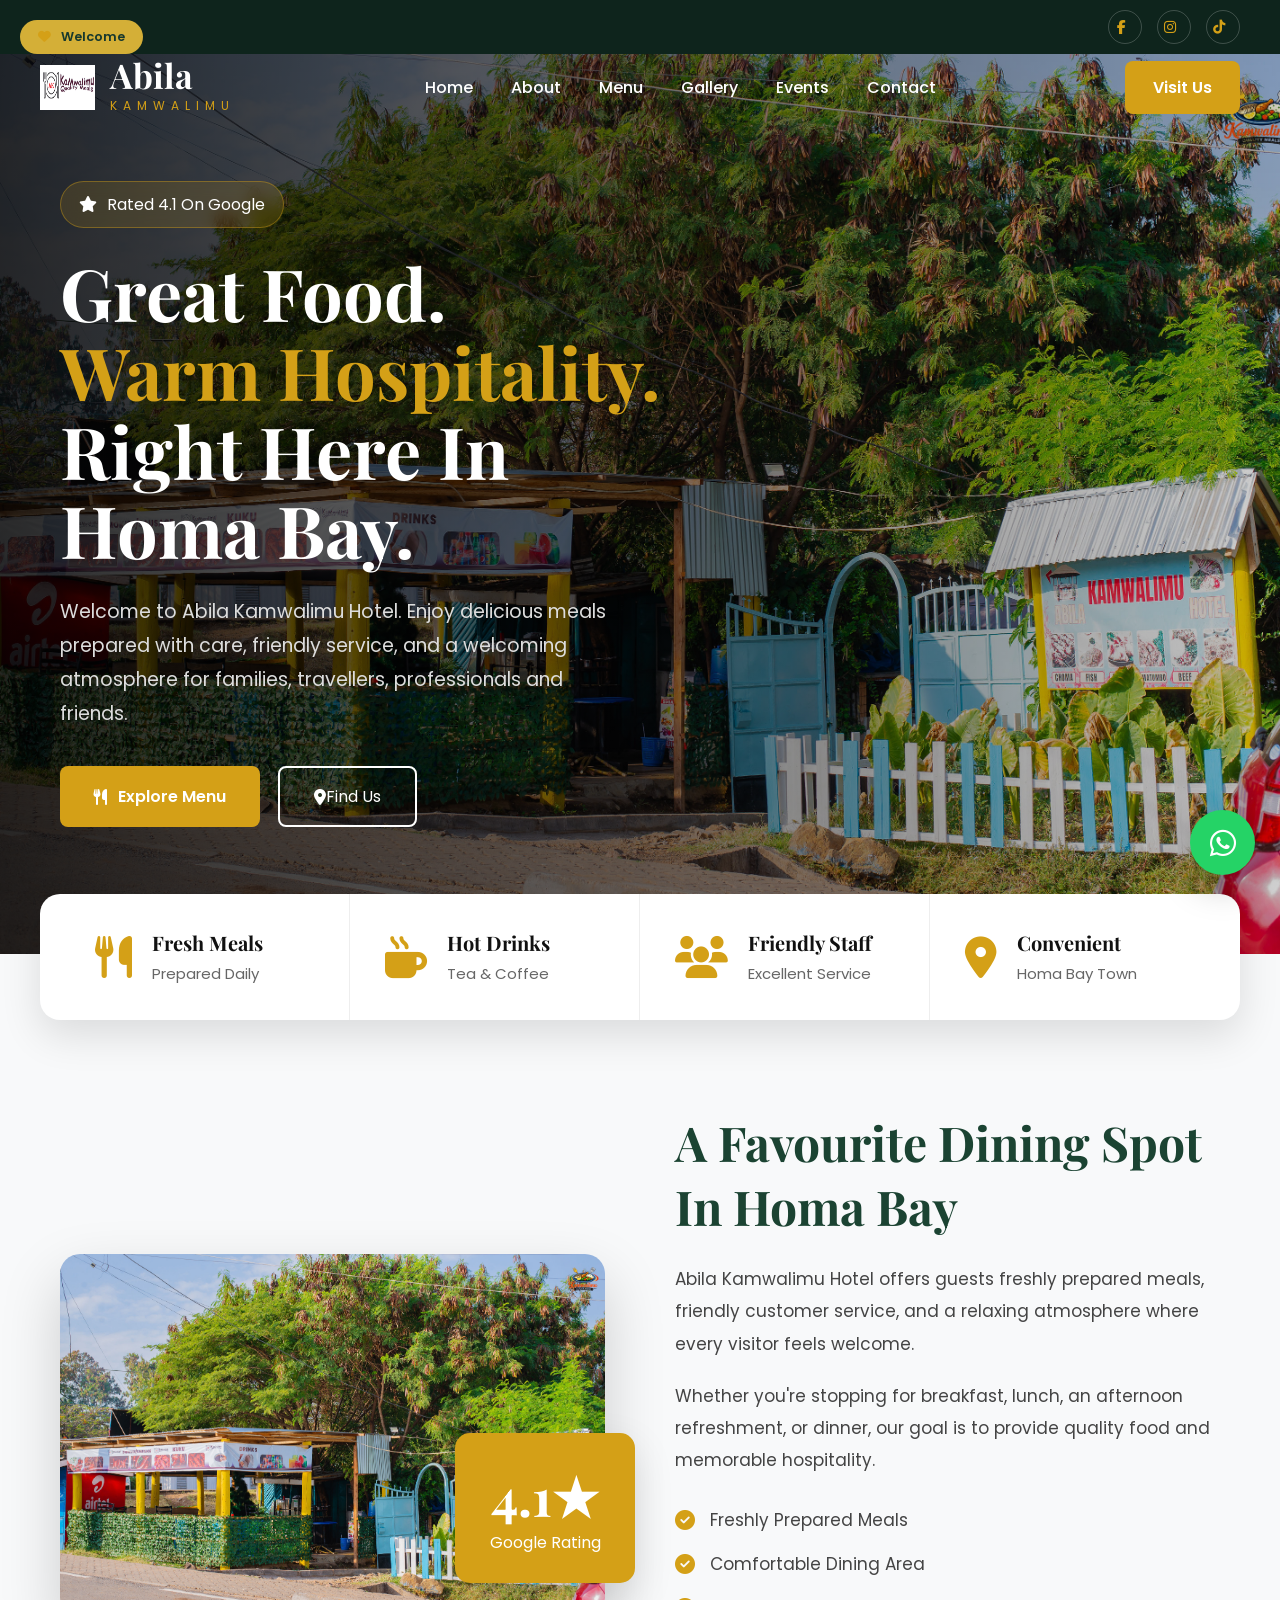
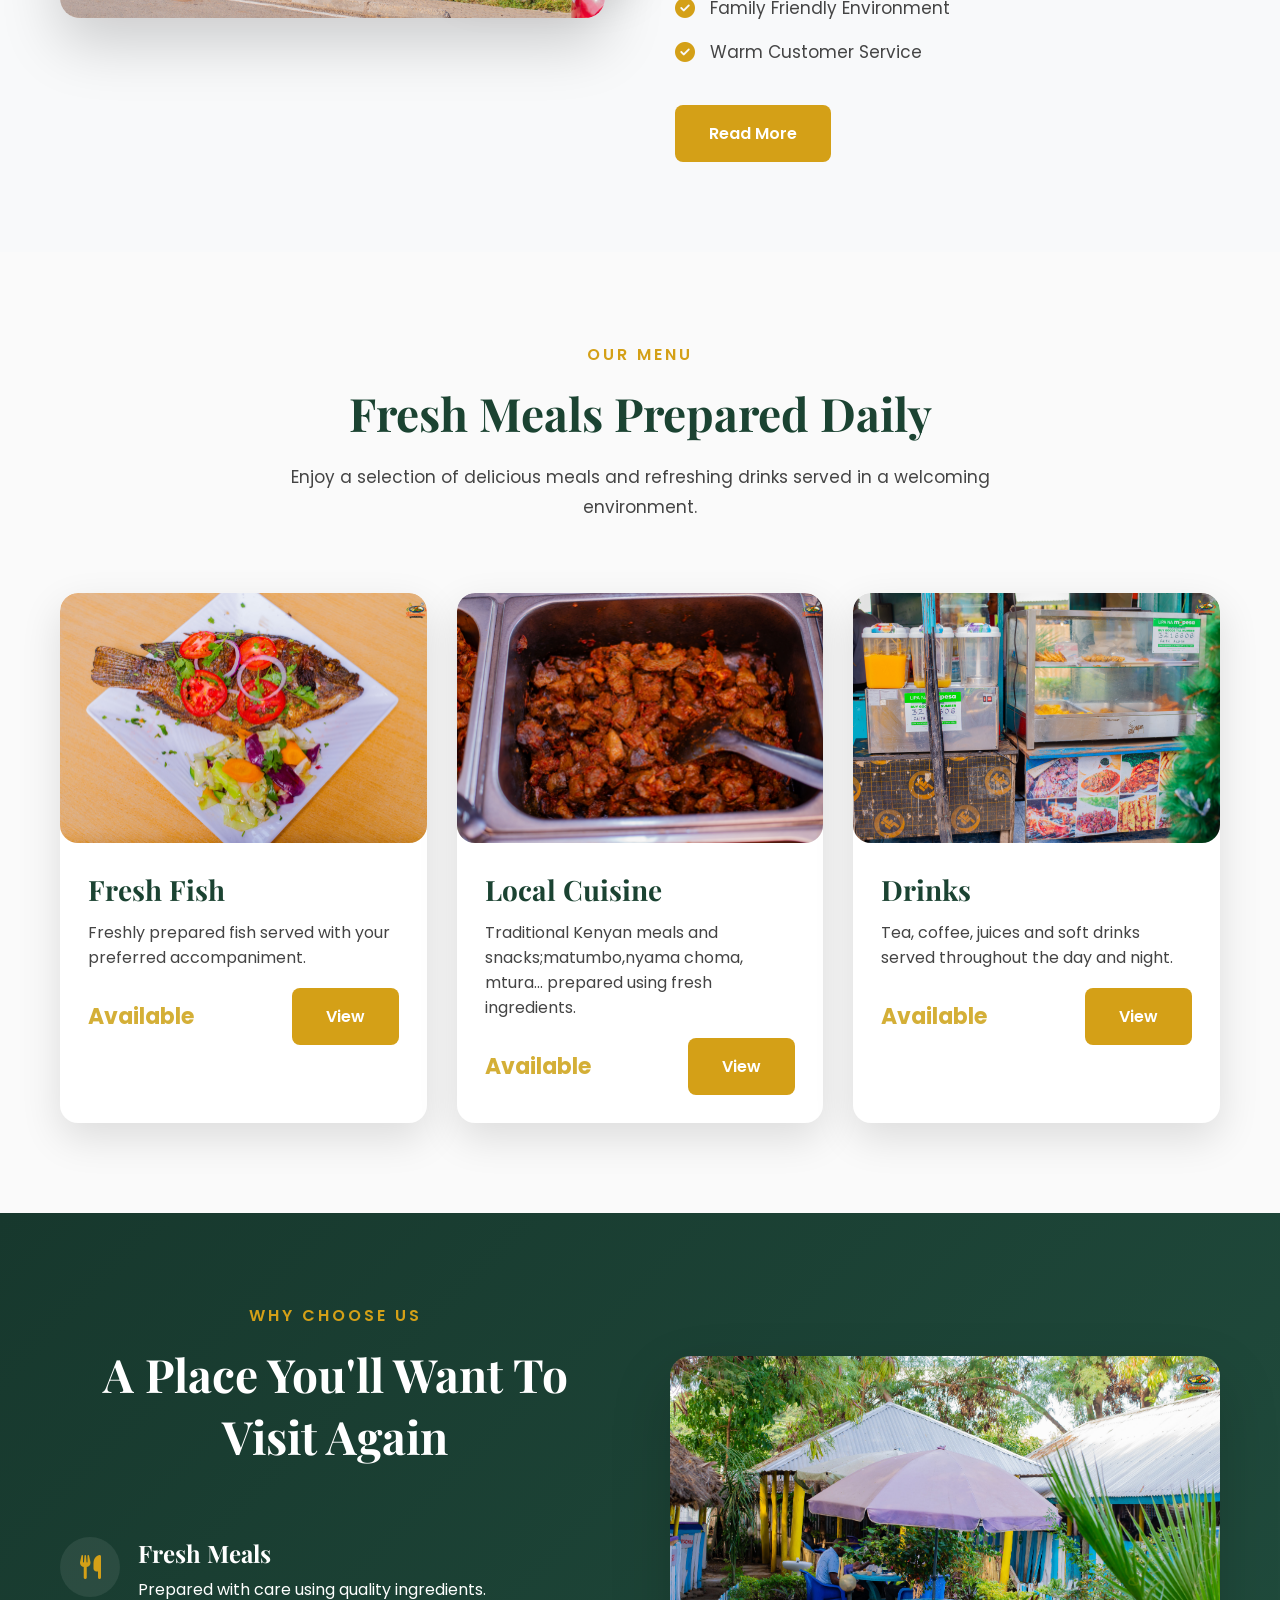
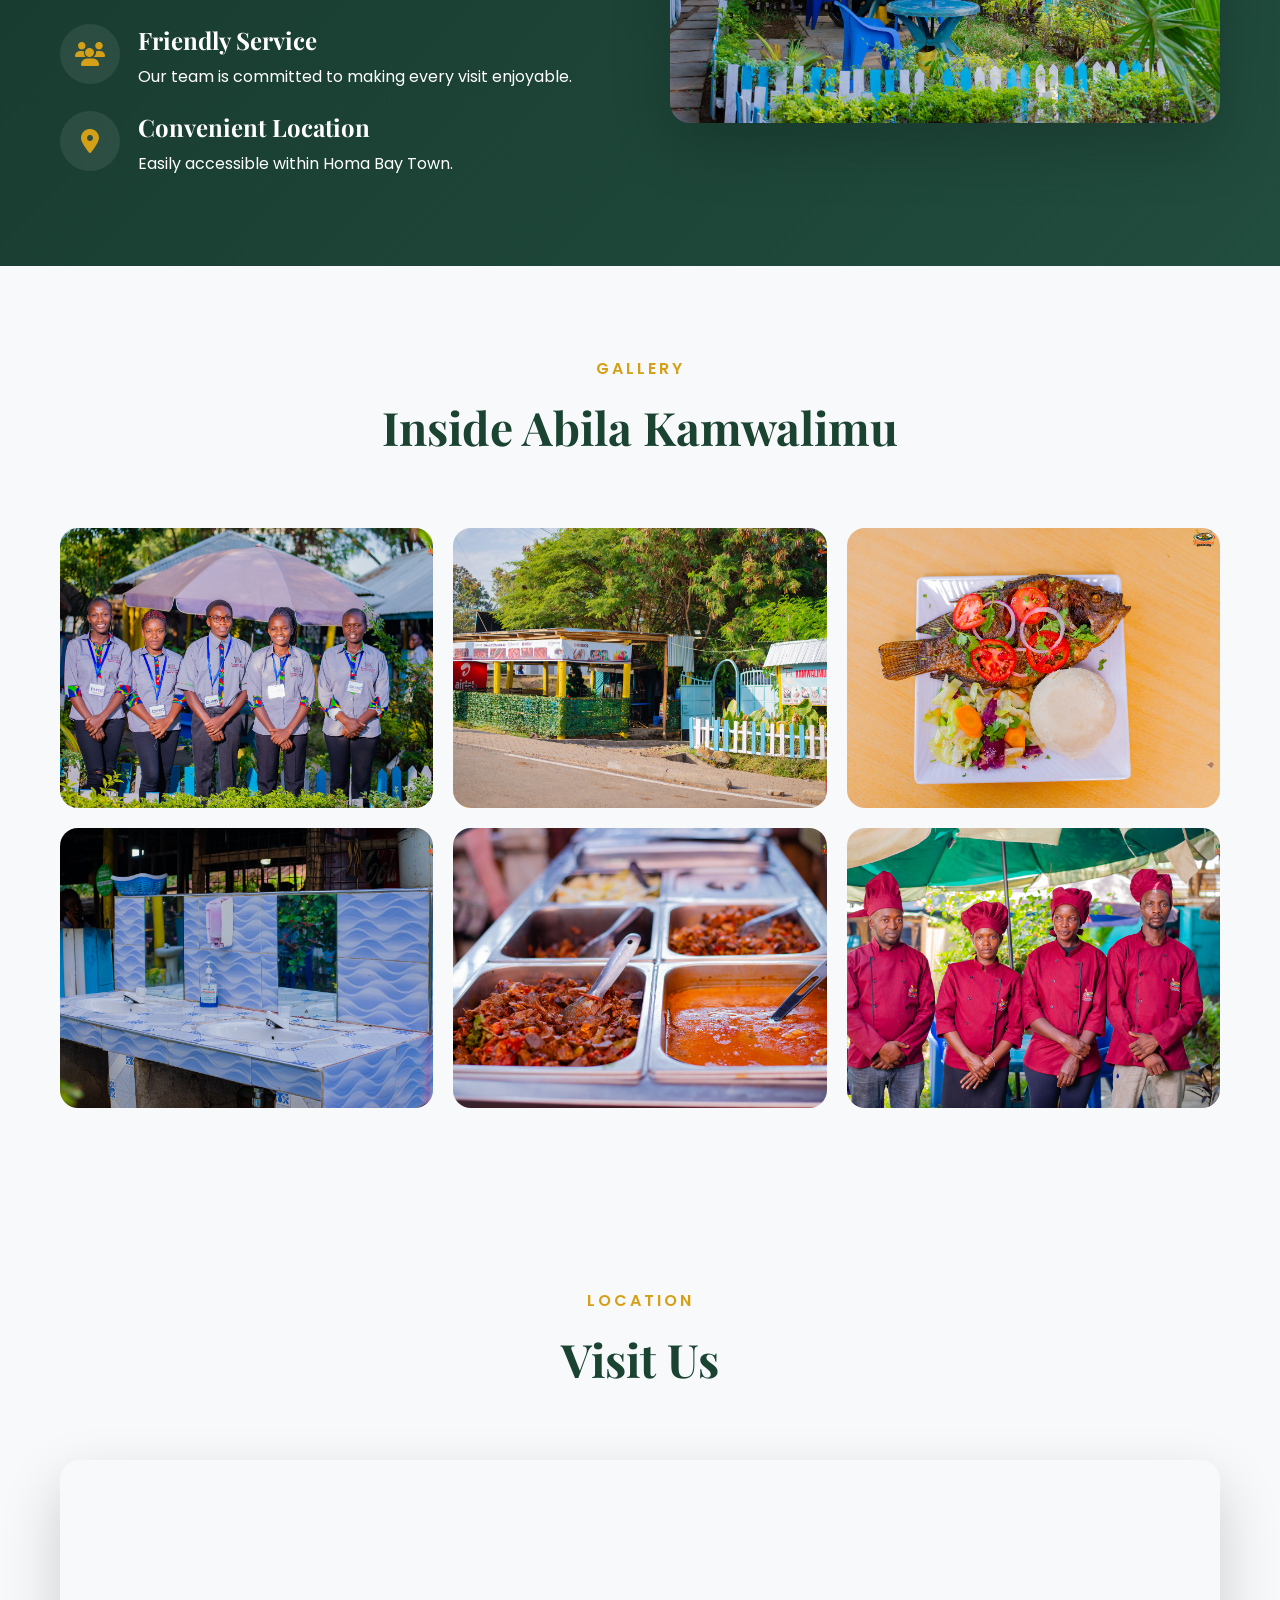
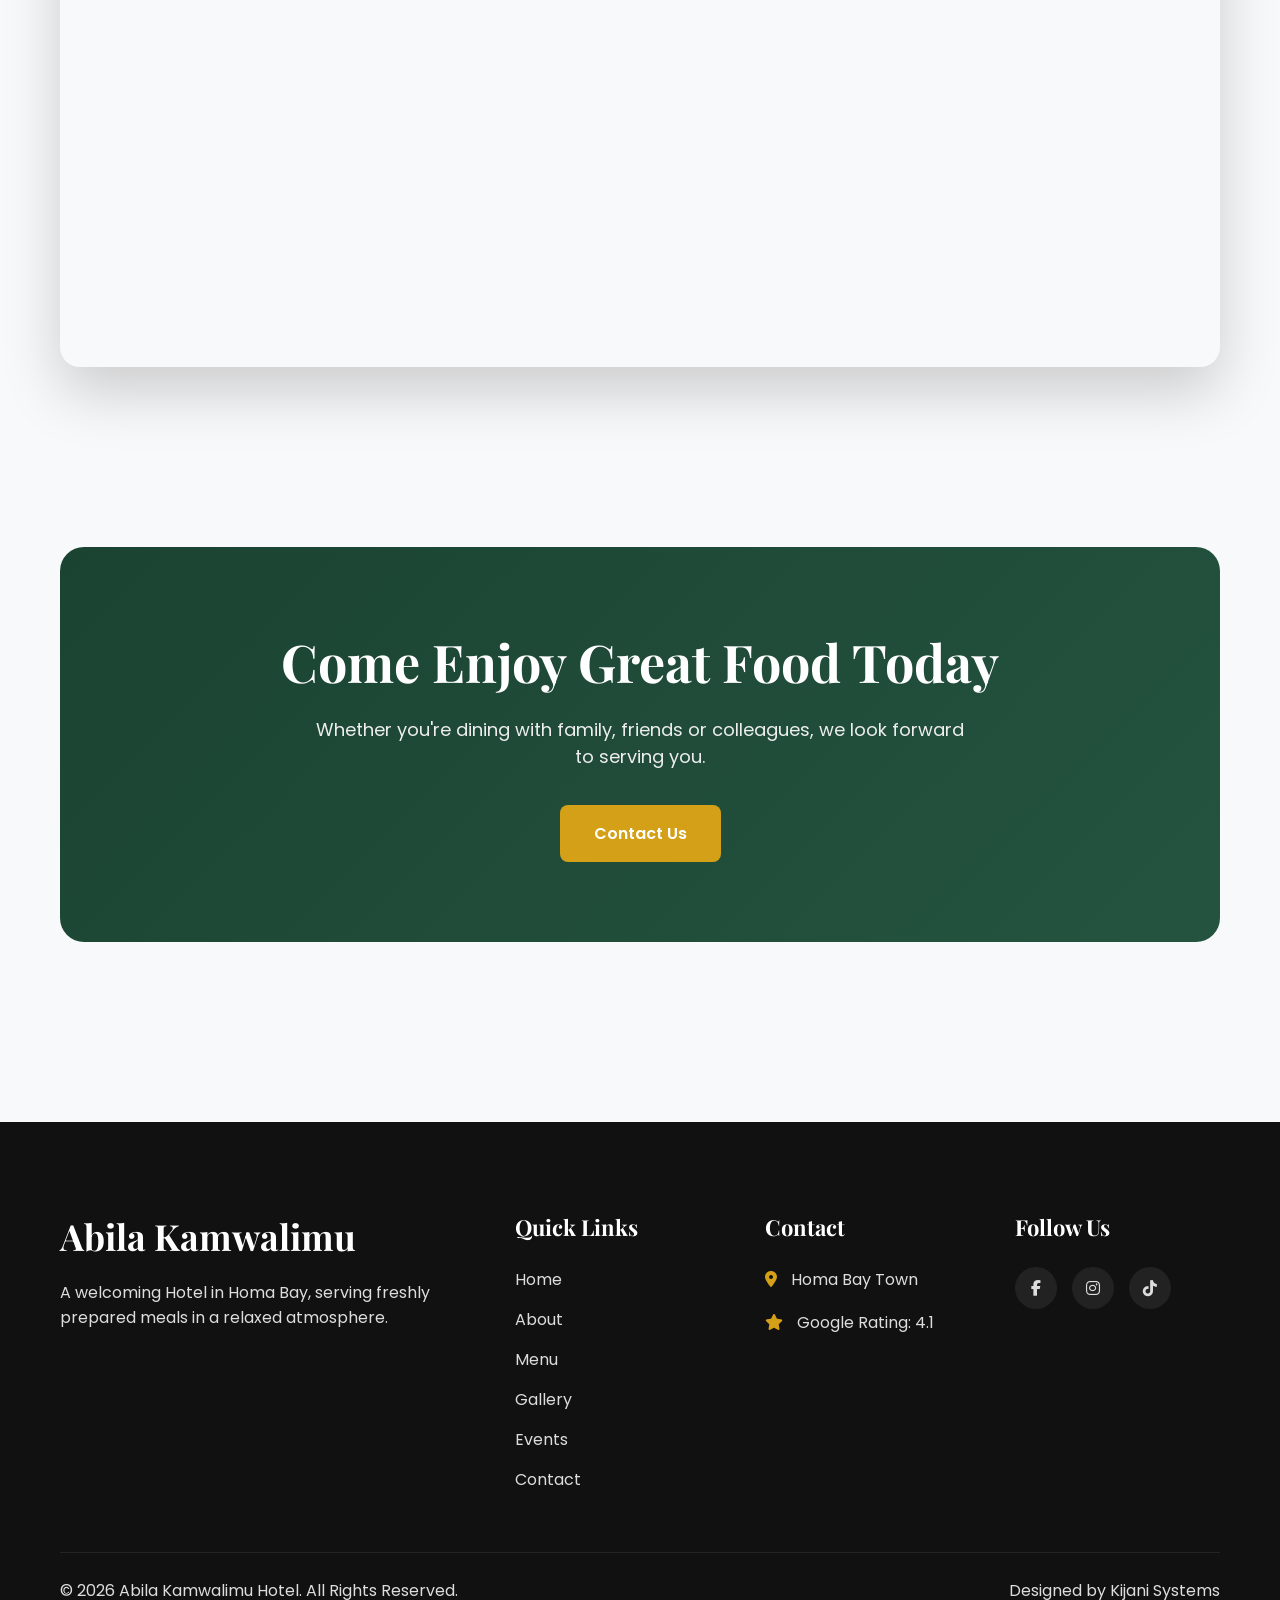
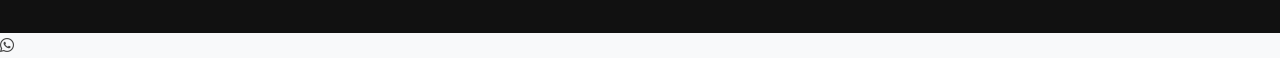
==== index.html @ c8e399af "update" ====
<!DOCTYPE html>
<html lang="en">

<head>

<meta charset="UTF-8">

<meta name="viewport"
content="width=device-width, initial-scale=1.0">

<title>Abila Kamwalimu Hotel | Homa Bay</title>

<meta name="description"
content="Abila Kamwalimu Restaurant - Great Food, Warm Hospitality, Right Here in Homa Bay.">

<link rel="preconnect"
href="https://fonts.googleapis.com">

<link rel="preconnect"
href="https://fonts.gstatic.com"
crossorigin>

<link href="https://fonts.googleapis.com/css2?family=Playfair+Display:wght@400;500;600;700;800&family=Poppins:wght@300;400;500;600;700&display=swap"
rel="stylesheet">

<link rel="stylesheet"
href="https://cdnjs.cloudflare.com/ajax/libs/font-awesome/6.6.0/css/all.min.css">

<link rel="stylesheet"
href="css/style.css">

<link rel="icon"
href="images/logo/favicon.png">

</head>

<body>

<!-- ================= PRELOADER ================= -->

<div id="preloader">

<div class="loader"></div>

</div>

<!-- ================= TOP BAR ================= -->

<div class="top-bar">

<div class="container top-wrapper">

<div class="top-center">

<span>

<!--<i class="fas fa-location-dot"></i>

Homa Bay Town, Kenya-->

</span>

<!--<span>

<!--<i class="fas fa-star"></i>

Google Rating 4.1-->

<!--</span>-->

</div>

<div class="top-right">

<div class="social-icons">

<a href="#">

<i class="fab fa-facebook-f"></i>

</a>

<a href="#">

<i class="fab fa-instagram"></i>

</a>

<a href="https://tiktok.com/@kamwalimu.hotel">

<i class="fab fa-tiktok"></i>

</a>

</div>

</div>

</div>

</div>

<!-- ================= HEADER ================= -->

<header id="header">

<div class="container navbar">

<div class="logo">

<img src="images/logo/logo.png"
alt="Logo">

<div class="logo-text">

<h2>Abila</h2>

<span>Kamwalimu</span>

</div>

</div>

<nav>

<ul>

<li>

<a class="active"
href="index.html">

Home

</a>

</li>

<li>

<a href="about.html">

About

</a>

</li>

<li>

<a href="menu.html">

Menu

</a>

</li>

<li>

<a href="gallery.html">

Gallery

</a>

</li>

<li>

<a href="events.html">

Events

</a>

</li>

<li>

<a href="contact.html">

Contact

</a>

</li>

</ul>

</nav>

<a href="contact.html"
class="header-btn">

Visit Us

</a>

<div class="menu-toggle">

<i class="fas fa-bars"></i>

</div>

</div>

</header>

<!-- ================= MOBILE MENU ================= -->

<div class="mobile-menu">

<div class="close-menu">

<i class="fas fa-times"></i>

</div>

<ul>

<li>

<a href="index.html">

Home

</a>

</li>

<li>

<a href="about.html">

About

</a>

</li>

<li>

<a href="menu.html">

Menu

</a>

</li>

<li>

<a href="gallery.html">

Gallery

</a>

</li>

<li>

<a href="events.html">

Events

</a>

</li>

<li>

<a href="contact.html">

Contact

</a>

</li>

</ul>

</div>

<!-- ================= HERO ================= -->

<section class="hero"
 
 <style ="height:100vh;
background:url(images/hero/hero.jpg) center/cover;">

<div class="container">

<div class="hero-content fade-up">

<div class="hero-badge">

<i class="fas fa-star"></i>

Rated 4.1 On Google

</div>

<h1>

Great Food.

<br>

<span>Warm Hospitality.</span>

<br>

Right Here In Homa Bay.

</h1>

<p>

Welcome to Abila Kamwalimu Hotel.

Enjoy delicious meals prepared with care,

friendly service,

and a welcoming atmosphere

for families,

travellers,

professionals

and friends.

</p>

<div class="hero-buttons">

<a href="menu.html"
class="btn">

<i class="fas fa-utensils"></i>

Explore Menu

</a>

<a href="contact.html"
class="btn-outline">

<i class="fas fa-location-dot"></i>

Find Us

</a>

</div>

</div>

</div>

</section>

<!-- ================= FEATURE BAR ================= -->

<section class="container feature-bar">

<div class="features">

<div class="feature">

<i class="fas fa-utensils"></i>

<div>

<h4>

Fresh Meals

</h4>

<p>

Prepared Daily

</p>

</div>

</div>

<div class="feature">

<i class="fas fa-mug-hot"></i>

<div>

<h4>

Hot Drinks

</h4>

<p>

Tea & Coffee

</p>

</div>

</div>

<div class="feature">

<i class="fas fa-users"></i>

<div>

<h4>

Friendly Staff

</h4>

<p>

Excellent Service

</p>

</div>

</div>

<div class="feature">

<i class="fas fa-location-dot"></i>

<div>

<h4>

Convenient

</h4>

<p>

Homa Bay Town

</p>

</div>

</div>

</div>

</section>

<!-- ================= ABOUT ================= -->

<section class="section">

<div class="container about">

<div class="about-image">

<img src="images/about/about.jpg"
alt="Restaurant">

<div class="experience-box">

<h3>

4.1★

</h3>

<p>

Google Rating

</p>

</div>

</div>

<div class="about-content">

<span class="badge">

<i class="fas fa-heart"></i>

Welcome

</span>

<h2>

A Favourite Dining Spot

In Homa Bay

</h2>

<p>

Abila Kamwalimu Hotel

offers guests

freshly prepared meals,

friendly customer service,

and a relaxing atmosphere

where every visitor feels welcome.

</p>

<p>

Whether you're stopping for breakfast,

lunch,

an afternoon refreshment,

or dinner,

our goal is to provide

quality food

and memorable hospitality.

</p>

<ul class="about-list">

<li>

<i class="fas fa-check-circle"></i>

Freshly Prepared Meals

</li>

<li>

<i class="fas fa-check-circle"></i>

Comfortable Dining Area

</li>

<li>

<i class="fas fa-check-circle"></i>

Family Friendly Environment

</li>

<li>

<i class="fas fa-check-circle"></i>

Warm Customer Service

</li>

</ul>

<div class="mt-4">

<a href="about.html"
class="btn">

Read More

</a>

</div>

</div>

</div>

</section>
<!-- ================= FEATURED MENU ================= -->

<section class="section bg-light">

    <div class="container">

        <div class="section-header fade-up">

            <span>OUR MENU</span>

            <h2>Fresh Meals Prepared Daily</h2>

            <p>
                Enjoy a selection of delicious meals and refreshing drinks
                served in a welcoming environment.
            </p>

        </div>

        <div class="menu-grid">

            <div class="menu-card shadow-hover">

                <div class="image-hover">

                    <img src="images/menu/fish.jpg"
                        alt="Fish">

                </div>

                <div class="menu-content">

                    <h3>Fresh Fish</h3>

                    <p>

                        Freshly prepared fish served with your preferred accompaniment.

                    </p>

                    <div class="menu-footer">

                        <span class="price">
                            Available
                        </span>

                        <a href="menu.html" class="btn">

                            View

                        </a>

                    </div>

                </div>

            </div>

            <div class="menu-card shadow-hover">

                <div class="image-hover">

                    <img src="images/menu/local.jpg"
                        alt="Local Meals">

                </div>

                <div class="menu-content">

                    <h3>Local Cuisine</h3>

                    <p>

                        Traditional Kenyan meals and snacks;matumbo,nyama choma, mtura... prepared using fresh ingredients.

                    </p>

                    <div class="menu-footer">

                        <span class="price">
                            Available
                        </span>

                        <a href="menu.html" class="btn">

                            View

                        </a>

                    </div>

                </div>

            </div>

            <div class="menu-card shadow-hover">

                <div class="image-hover">

                    <img src="images/menu/drinks.jpg"
                        alt="Drinks">

                </div>

                <div class="menu-content">

                    <h3>Drinks</h3>

                    <p>

                        Tea, coffee, juices and soft drinks served throughout the day and night.

                    </p>

                    <div class="menu-footer">

                        <span class="price">
                            Available
                        </span>

                        <a href="menu.html"
                            class="btn">

                            View

                        </a>

                    </div>

                </div>

            </div>

        </div>

    </div>

</section>

<!-- ================= WHY CHOOSE US ================= -->

<section class="section choose">

    <div class="container">

        <div class="choose-grid">

            <div>

                <div class="section-header text-left">

                    <span>WHY CHOOSE US</span>

                    <h2 class="text-white">

                        A Place You'll Want To Visit Again

                    </h2>

                </div>

                <div class="choose-list">

                    <div class="choose-item">

                        <div class="choose-icon">

                            <i class="fas fa-utensils"></i>

                        </div>

                        <div>

                            <h4>Fresh Meals</h4>

                            <p>

                                Prepared with care using quality ingredients.

                            </p>

                        </div>

                    </div>

                    <div class="choose-item">

                        <div class="choose-icon">

                            <i class="fas fa-users"></i>

                        </div>

                        <div>

                            <h4>Friendly Service</h4>

                            <p>

                                Our team is committed to making every visit enjoyable.

                            </p>

                        </div>

                    </div>

                    <div class="choose-item">

                        <div class="choose-icon">

                            <i class="fas fa-location-dot"></i>

                        </div>

                        <div>

                            <h4>Convenient Location</h4>

                            <p>

                                Easily accessible within Homa Bay Town.

                            </p>

                        </div>

                    </div>

                </div>

            </div>

            <div class="choose-image">

                <img src="images/about/dining.jpg"
                    alt="Dining Area">

            </div>

        </div>

    </div>

</section>

<!-- ================= GALLERY ================= -->

<section class="section">

    <div class="container">

        <div class="section-header">

            <span>GALLERY</span>

            <h2>Inside Abila Kamwalimu</h2>

        </div>

        <div class="gallery-grid">

            <div class="gallery-item">

                <img src="images/gallery/1.jpg">

                <div class="gallery-overlay">

                    <i class="fas fa-plus"></i>

                </div>

            </div>

            <div class="gallery-item">

                <img src="images/gallery/2.jpg">

                <div class="gallery-overlay">

                    <i class="fas fa-plus"></i>

                </div>

            </div>

            <div class="gallery-item">

                <img src="images/gallery/3.jpg">

                <div class="gallery-overlay">

                    <i class="fas fa-plus"></i>

                </div>

            </div>

            <div class="gallery-item">

                <img src="images/gallery/4.jpg">

                <div class="gallery-overlay">

                    <i class="fas fa-plus"></i>

                </div>

            </div>

            <div class="gallery-item">

                <img src="images/gallery/5.jpg">

                <div class="gallery-overlay">

                    <i class="fas fa-plus"></i>

                </div>

            </div>

            <div class="gallery-item">

                <img src="images/gallery/6.jpg">

                <div class="gallery-overlay">

                    <i class="fas fa-plus"></i>

                </div>

            </div>

        </div>

    </div>

</section>

<!-- ================= GOOGLE MAP ================= -->

<section class="section">

    <div class="container">

        <div class="section-header">

            <span>LOCATION</span>

            <h2>Visit Us</h2>

        </div>

        <div class="map">

            <!-- Replace with the exact business embed once verified -->

<iframe
src="https://maps.google.com/maps?q=Abila%20Kamwalimu%20Restaurant%20Salama%20Road%20Opposite%20Full%20Gospel%20Church%20Homa%20Bay%20Kenya&t=&z=17&ie=UTF8&iwloc=&output=embed"
width="100%"
height="500"
style="border:0;"
allowfullscreen=""
loading="lazy"
referrerpolicy="no-referrer-when-downgrade">
</iframe>

        </div>

    </div>

</section>

<!-- ================= CTA ================= -->

<section class="section">

    <div class="container">

        <div class="cta">

            <h2>

                Come Enjoy Great Food Today

            </h2>

            <p>

                Whether you're dining with family,
                friends or colleagues,
                we look forward to serving you.

            </p>

            <a href="contact.html"
                class="btn">

                Contact Us

            </a>

        </div>

    </div>

</section>

<!-- ================= FOOTER ================= -->

<footer>

    <div class="container">

        <div class="footer-grid">

            <div>

                <h2 class="footer-logo">

                    Abila Kamwalimu

                </h2>

                <p>

                    A welcoming Hotel in Homa Bay,
                    serving freshly prepared meals in a relaxed atmosphere.

                </p>

            </div>

            <div>

                <h3 class="footer-title">

                    Quick Links

                </h3>

                <div class="footer-links">

                    <a href="index.html">Home</a>

                    <a href="about.html">About</a>

                    <a href="menu.html">Menu</a>

                    <a href="gallery.html">Gallery</a>

                    <a href="events.html">Events</a>

                    <a href="contact.html">Contact</a>

                </div>

            </div>

            <div>

                <h3 class="footer-title">

                    Contact

                </h3>

                <div class="footer-contact">

                    <p>

                        <i class="fas fa-location-dot"></i>

                        Homa Bay Town

                    </p>

                    <p>

                        <i class="fas fa-star"></i>

                        Google Rating: 4.1

                    </p>

                </div>

            </div>

            <div>

                <h3 class="footer-title">

                    Follow Us

                </h3>

                <div class="footer-social">

                    <a href="#"><i class="fab fa-facebook-f"></i></a>

                    <a href="#"><i class="fab fa-instagram"></i></a>

                    <a href="https://tiktok.com/@kamwalimu.hotel"><i class="fab fa-tiktok"></i></a>

                </div>

            </div>

        </div>

        <div class="footer-bottom">

            <p>

                © 2026 Abila Kamwalimu Hotel.
                All Rights Reserved.

            </p>

            <p>

                Designed by Kijani Systems

            </p>

        </div>

    </div>

</footer>

<!-- ================= FLOATING BUTTONS ================= -->

<a href="#"
class="scroll-top">

<i class="fas fa-arrow-up"></i>

</a>

<!-- Replace the phone number below with the restaurant's verified WhatsApp number -->

<a href="https://wa.me/254746037441"
class="whatsapp-btn"
target="_blank">

<i class="fab fa-whatsapp"></i>

</a>
<class="whatsapp-btn">

<i class="fab fa-whatsapp"></i>

</a>

<script src="js/app.js"></script>

</body>

</html>
---- css/style.css ----
/*=========================================================
 ABILA KAMWALIMU RESTAURANT
 Premium Restaurant Website
 Version: 1.0
==========================================================*/

@import url('https://fonts.googleapis.com/css2?family=Playfair+Display:wght@400;500;600;700;800&family=Poppins:wght@300;400;500;600;700&display=swap');

/*=========================================================
ROOT VARIABLES
==========================================================*/

:root{

--primary:#1B4332;
--primary-light:#2D6A4F;
--secondary:#D4A017;
--secondary-dark:#B8860B;

--white:#ffffff;
--light:#f8f9fa;
--gray:#6c757d;
--dark:#111111;

--text:#444;
--border:#ececec;

--shadow:0 15px 40px rgba(0,0,0,.12);
--shadow-lg:0 25px 60px rgba(0,0,0,.18);

--radius:16px;
--transition:.35s ease;

}

/*=========================================================
RESET
==========================================================*/

*{
margin:0;
padding:0;
box-sizing:border-box;
}

html{
scroll-behavior:smooth;
}

body{

font-family:'Poppins',sans-serif;
background:var(--light);
color:var(--text);
overflow-x:hidden;

}

img{

width:100%;
display:block;

}

a{

text-decoration:none;
color:inherit;

}

ul{

list-style:none;

}

button{

cursor:pointer;

border:none;

background:none;

}


.container {
  
  width: 100%;
  
  max-width: 1200px;
  
  margin: auto;
  
  padding: 0 20px;
  
}



.section{

padding:90px 0;

}

/*=========================================================
TOP BAR
==========================================================*/

.top-bar{

background:#0e241c;
color:#fff;
font-size:14px;

}

.top-wrapper{

display:flex;
justify-content:space-between;
align-items:center;

padding:10px 0;

flex-wrap:wrap;

gap:20px;

}

.top-left,
.top-right{

display:flex;
align-items:center;
gap:25px;

}

.top-bar i{

color:var(--secondary);

margin-right:8px;

}

.social-icons{

display:flex;

gap:15px;

}

.social-icons a{

width:34px;
height:34px;

border:1px solid rgba(255,255,255,.2);

display:flex;
align-items:center;
justify-content:center;

border-radius:50%;

transition:.3s;

}

.social-icons a:hover{

background:var(--secondary);

border-color:var(--secondary);

}

/*=========================================================
HEADER
==========================================================*/

header{

position:fixed;

width:100%;

top:40px;

left:0;

z-index:999;

transition:.4s;

}

header.sticky{

top:0;

background:rgba(16,18,18,.96);

backdrop-filter:blur(18px);

box-shadow:var(--shadow);

}

.navbar{

display:flex;

align-items:center;

justify-content:space-between;

padding:18px 0;

}

.logo{

display:flex;

align-items:center;

gap:15px;

}

.logo img{

width: 55px;
height: 45px;

}

.logo-text h2{

font-family:'Playfair Display',serif;

font-size:34px;

color:#fff;

line-height:1;

}

.logo-text span{

font-size:12px;

letter-spacing:6px;

text-transform:uppercase;

color:var(--secondary);

}

nav ul{

display:flex;

gap:38px;

}

nav a{

color:#fff;

font-weight:500;

position:relative;

transition:.3s;

}

nav a::after{

content:"";

position:absolute;

left:0;

bottom:-8px;

width:0;

height:3px;

background:var(--secondary);

transition:.35s;

}

nav a:hover::after,
nav a.active::after{

width:100%;

}

.header-btn{

background:var(--secondary);

padding:14px 28px;

border-radius:8px;

font-weight:600;

color:#fff;

transition:.3s;

}

.header-btn:hover{

background:#fff;

color:var(--primary);

}

.menu-toggle{

display:none;

font-size:28px;

color:#fff;

cursor:pointer;

}

/*=========================================================
HERO
==========================================================*/

.hero{

height:100vh;

background:url("../images/hero/hero.jpg") center/cover;

position:relative;

display:flex;

align-items:center;

}

.hero::before{

content:"";

position:absolute;

inset:0;

background:linear-gradient(
90deg,
rgba(0,0,0,.82),
rgba(0,0,0,.52),
rgba(0,0,0,.18)
);

}

.hero .container{

position:relative;

z-index:5;

}

.hero-content{

max-width:650px;

}

.hero-badge{

display:inline-flex;

align-items:center;

gap:10px;

padding:10px 18px;

background:rgba(212,160,23,.15);

border:1px solid rgba(212,160,23,.4);

border-radius:30px;

color:#fff;

margin-bottom:25px;

backdrop-filter:blur(8px);

}

.hero h1{

font-family:'Playfair Display',serif;

font-size:72px;

line-height:1.1;

color:#fff;

margin-bottom:25px;

}

.hero h1 span{

color:var(--secondary);

}

.hero p{

font-size:19px;

line-height:1.8;

color:#ddd;

margin-bottom:35px;

max-width:560px;

}

/*=========================================================
BUTTONS
==========================================================*/

.hero-buttons{

display:flex;

gap:20px;

flex-wrap:wrap;

}

.btn{

display:inline-flex;

align-items:center;

justify-content:center;

gap:10px;

padding:16px 34px;

background:var(--secondary);

color:#fff;

font-weight:600;

border-radius:8px;

transition:.35s;

}

.btn:hover{

transform:translateY(-4px);

box-shadow:var(--shadow);

}

.btn-outline{

display:inline-flex;

align-items:center;

justify-content:center;

padding:16px 34px;

border:2px solid #fff;

color:#fff;

border-radius:8px;

transition:.35s;

}

.btn-outline:hover{

background:#fff;

color:var(--primary);

}

/*=========================================================
FEATURE BAR
==========================================================*/

.feature-bar{

background:#fff;

margin-top:-60px;

position:relative;

z-index:50;

border-radius:20px;

box-shadow:var(--shadow);

}

.features{

display:grid;

grid-template-columns:repeat(4,1fr);

}

.feature{

padding:35px;

display:flex;

align-items:center;

gap:20px;

border-right:1px solid #eee;

}

.feature:last-child{

border-right:none;

}

.feature i{

font-size:42px;

color:var(--secondary);

}

.feature h4{

font-size:20px;

margin-bottom:6px;

color:var(--dark);

font-family:'Playfair Display',serif;

}

.feature p{

font-size:15px;

color:#666;

}
/*=========================================================
SECTION TITLES
==========================================================*/

.section-header{

text-align:center;

margin-bottom:70px;

}

.section-header span{

display:inline-block;

color:var(--secondary);

font-weight:600;

letter-spacing:3px;

text-transform:uppercase;

margin-bottom:15px;

}

.section-header h2{

font-family:'Playfair Display',serif;

font-size:46px;

color:var(--primary);

margin-bottom:18px;

}

.section-header p{

max-width:700px;

margin:auto;

font-size:17px;

line-height:1.8;

}

/*=========================================================
ABOUT SECTION
==========================================================*/

.about{

display:grid;

grid-template-columns:1fr 1fr;

gap:70px;

align-items:center;

}

.about-image{

position:relative;

}

.about-image img{

border-radius:20px;

box-shadow:var(--shadow-lg);

}

.experience-box{

position:absolute;

right:-30px;

bottom:35px;

background:var(--secondary);

color:#fff;

padding:28px;

border-radius:15px;

text-align:center;

width:180px;

box-shadow:var(--shadow);

}

.experience-box h3{

font-size:52px;

font-family:'Playfair Display';

}

.about-content h2{

font-size:48px;

margin-bottom:25px;

font-family:'Playfair Display';

color:var(--primary);

}

.about-content p{

margin-bottom:20px;

font-size:17px;

line-height:1.9;

}

.about-list{

margin-top:30px;

display:grid;

gap:18px;

}

.about-list li{

display:flex;

align-items:center;

gap:15px;

font-size:17px;

}

.about-list i{

color:var(--secondary);

font-size:20px;

}

/*=========================================================
MENU SECTION
==========================================================*/

.menu-grid{

display:grid;

grid-template-columns:repeat(3,1fr);

gap:30px;

}

.menu-card{

background:#fff;

border-radius:18px;

overflow:hidden;

transition:.35s;

box-shadow:var(--shadow);

}

.menu-card:hover{

transform:translateY(-12px);

}

.menu-card img{

height:250px;

object-fit:cover;

transition:.4s;

}

.menu-card:hover img{

transform:scale(1.08);

}

.menu-content{

padding:28px;

}

.menu-content h3{

font-size:28px;

margin-bottom:12px;

font-family:'Playfair Display';

color:var(--primary);

}

.menu-content p{

margin-bottom:18px;

}

.menu-footer{

display:flex;

justify-content:space-between;

align-items:center;

}

.price{

font-size:22px;

font-weight:700;

color:var(--secondary);

}

/*=========================================================
WHY CHOOSE US
==========================================================*/

.choose{

background:linear-gradient(
135deg,
#17382d,
#214d3e
);

color:#fff;

}

.choose .section-header h2{

color:#fff;

}

.choose-grid{

display:grid;

grid-template-columns:repeat(2,1fr);

gap:60px;

align-items:center;

}

.choose-list{

display:grid;

gap:22px;

}

.choose-item{

display:flex;

gap:18px;

align-items:flex-start;

}

.choose-icon{

width:60px;

height:60px;

background:rgba(255,255,255,.08);

border-radius:50%;

display:flex;

justify-content:center;

align-items:center;

flex-shrink:0;

}

.choose-icon i{

font-size:24px;

color:var(--secondary);

}

.choose-item h4{

font-size:24px;

margin-bottom:8px;

font-family:'Playfair Display';

}

.choose-image img{

border-radius:20px;

box-shadow:var(--shadow-lg);

}

/*=========================================================
GALLERY
==========================================================*/

.gallery-grid{

display:grid;

grid-template-columns:repeat(3,1fr);

gap:20px;

}

.gallery-item{

position:relative;

overflow:hidden;

border-radius:18px;

cursor:pointer;

}

.gallery-item img{

height:280px;

object-fit:cover;

transition:.45s;

}

.gallery-item:hover img{

transform:scale(1.1);

}

.gallery-overlay{

position:absolute;

inset:0;

background:rgba(0,0,0,.55);

display:flex;

justify-content:center;

align-items:center;

opacity:0;

transition:.35s;

}

.gallery-item:hover .gallery-overlay{

opacity:1;

}

.gallery-overlay i{

font-size:42px;

color:#fff;

}

/*=========================================================
TESTIMONIALS
==========================================================*/

.testimonials{

background:#fafafa;

}

.testimonial-grid{

display:grid;

grid-template-columns:repeat(3,1fr);

gap:30px;

}

.testimonial{

background:#fff;

padding:35px;

border-radius:18px;

box-shadow:var(--shadow);

transition:.35s;

}

.testimonial:hover{

transform:translateY(-8px);

}

.stars{

color:var(--secondary);

margin-bottom:20px;

}

.testimonial p{

font-style:italic;

margin-bottom:25px;

}

.client{

display:flex;

align-items:center;

gap:15px;

}

.client img{

width:65px;

height:65px;

border-radius:50%;

object-fit:cover;

}

.client h5{

font-size:18px;

color:var(--primary);

}

/*=========================================================
CALL TO ACTION
==========================================================*/

.cta{

background:linear-gradient(
135deg,
var(--primary),
#24543f
);

color:#fff;

border-radius:24px;

padding:80px;

text-align:center;

}

.cta h2{

font-size:52px;

font-family:'Playfair Display';

margin-bottom:20px;

}

.cta p{

max-width:650px;

margin:auto;

margin-bottom:35px;

color:#eee;

font-size:18px;

}

/*=========================================================
GOOGLE MAP
==========================================================*/

.map{

overflow:hidden;

border-radius:20px;

box-shadow:var(--shadow-lg);

}

.map iframe{

width:100%;

height:500px;

border:none;

}

/*=========================================================
FOOTER
==========================================================*/

footer{

background:#111;

color:#ddd;

padding:90px 0 30px;

margin-top:90px;

}

.footer-grid{

display:grid;

grid-template-columns:2fr 1fr 1fr 1fr;

gap:45px;

}

.footer-logo{

font-size:36px;

font-family:'Playfair Display';

color:#fff;

margin-bottom:20px;

}

.footer-title{

font-size:22px;

margin-bottom:25px;

color:#fff;

font-family:'Playfair Display';

}

.footer-links{

display:grid;

gap:15px;

}

.footer-links a{

transition:.3s;

}

.footer-links a:hover{

color:var(--secondary);

padding-left:8px;

}

.footer-contact{

display:grid;

gap:18px;

}

.footer-contact i{

color:var(--secondary);

margin-right:10px;

}

.footer-bottom{

margin-top:60px;

padding-top:25px;

border-top:1px solid rgba(255,255,255,.08);

display:flex;

justify-content:space-between;

align-items:center;

flex-wrap:wrap;

gap:20px;

}

.footer-social{

display:flex;

gap:15px;

}

.footer-social a{

width:42px;

height:42px;

display:flex;

justify-content:center;

align-items:center;

border-radius:50%;

background:#222;

transition:.35s;

}

.footer-social a:hover{

background:var(--secondary);

color:#fff;

}
/*=========================================================
FLOATING ACTION BUTTONS
==========================================================*/

.whatsapp-btn {
    position: fixed;
    right: 25px;
    bottom: 25px;
    width: 65px;
    height: 65px;
    background: #25D366;
    border-radius: 50%;
    display: flex;
    align-items: center;
    justify-content: center;
    font-size: 30px;
    color: #fff;
    box-shadow: 0 12px 35px rgba(0, 0, 0, .25);
    z-index: 999;
    transition: .35s ease;
    animation: float 2.5s ease-in-out infinite;
}

.whatsapp-btn:hover {
    transform: scale(1.1);
}

.scroll-top {
    position: fixed;
    right: 25px;
    bottom: 105px;
    width: 55px;
    height: 55px;
    background: var(--secondary);
    border-radius: 50%;
    display: flex;
    justify-content: center;
    align-items: center;
    color: #fff;
    font-size: 22px;
    cursor: pointer;
    opacity: 0;
    visibility: hidden;
    transition: .35s;
    z-index: 998;
}

.scroll-top.show {
    opacity: 1;
    visibility: visible;
}

.scroll-top:hover {
    background: var(--primary);
}

/*=========================================================
PRELOADER
==========================================================*/

#preloader {
    position: fixed;
    inset: 0;
    background: #fff;
    display: flex;
    justify-content: center;
    align-items: center;
    z-index: 99999;
}

.loader {
    width: 70px;
    height: 70px;
    border: 6px solid #eee;
    border-top: 6px solid var(--secondary);
    border-radius: 50%;
    animation: spin 1s linear infinite;
}

/*=========================================================
IMAGE HOVER EFFECTS
==========================================================*/

.image-hover {
    overflow: hidden;
    border-radius: 18px;
}

.image-hover img {
    transition: .5s;
}

.image-hover:hover img {
    transform: scale(1.08);
}

.shadow-hover {
    transition: .35s;
}

.shadow-hover:hover {
    box-shadow: var(--shadow-lg);
}

/*=========================================================
BADGES
==========================================================*/

.badge {
    display: inline-flex;
    align-items: center;
    gap: 10px;
    padding: 10px 18px;
    border-radius: 50px;
    background: #fff7df;
    color: var(--secondary-dark);
    font-weight: 600;
    font-size: 14px;
}

.badge i {
    color: var(--secondary);
}

/*=========================================================
ANIMATIONS
==========================================================*/

.fade-up {
    opacity: 0;
    transform: translateY(40px);
    transition: 1s;
}

.fade-up.active {
    opacity: 1;
    transform: translateY(0);
}

.fade-left {
    opacity: 0;
    transform: translateX(-50px);
    transition: 1s;
}

.fade-left.active {
    opacity: 1;
    transform: translateX(0);
}

.fade-right {
    opacity: 0;
    transform: translateX(50px);
    transition: 1s;
}

.fade-right.active {
    opacity: 1;
    transform: translateX(0);
}

.zoom-in {
    opacity: 0;
    transform: scale(.8);
    transition: 1s;
}

.zoom-in.active {
    opacity: 1;
    transform: scale(1);
}

/*=========================================================
KEYFRAMES
==========================================================*/

@keyframes float {
    
    0% {
        transform: translateY(0);
    }
    
    50% {
        transform: translateY(-12px);
    }
    
    100% {
        transform: translateY(0);
    }
    
}

@keyframes spin
0%{
transform:rotate(0deg);
}

100%{
transform:rotate(360deg);
}

}

@keyframes slideUp{

0%{
opacity:0;
transform:translateY(60px);
}

100%{
opacity:1;
transform:translateY(0);
}

}

@keyframes slideLeft{

0%{
opacity:0;
transform:translateX(-80px);
}

100%{
opacity:1;
transform:translateX(0);
}

}

@keyframes slideRight{

0%{
opacity:0;
transform:translateX(80px);
}

100%{
opacity:1;
transform:translateX(0);
}

}

@keyframes zoom{

0%{
transform:scale(1);
}

100%{
transform:scale(1.08);
}

}

/*=========================================================
UTILITY CLASSES
==========================================================*/

.text-center{
text-align:center;
}

.text-white{
color:#fff;
}

.text-primary{
color:var(--primary);
}

.text-secondary{
color:var(--secondary);
}

.bg-primary{
background:var(--primary);
}

.bg-light{
background:#fafafa;
}

.bg-dark{
background:#111;
}

.mt-1{
margin-top:10px;
}

.mt-2{
margin-top:20px;
}

.mt-3{
margin-top:30px;
}

.mt-4{
margin-top:40px;
}

.mt-5{
margin-top:60px;
}

.mb-1{
margin-bottom:10px;
}

.mb-2{
margin-bottom:20px;
}

.mb-3{
margin-bottom:30px;
}

.mb-4{
margin-bottom:40px;
}

.mb-5{
margin-bottom:60px;
}

.py{
padding:90px 0;
}

.rounded{
border-radius:20px;
}

.shadow{
box-shadow:var(--shadow);
}

.shadow-lg{
box-shadow:var(--shadow-lg);
}

.w-100{
width:100%;
}

/*=========================================================
MOBILE NAVIGATION
==========================================================*/

.mobile-menu{

position:fixed;

top:0;

right:-100%;

width:300px;

height:100vh;

background:#111;

padding:100px 40px;

transition:.4s;

z-index:9999;

}

.mobile-menu.active{

right:0;

}

.mobile-menu ul{

display:grid;

gap:30px;

}

.mobile-menu a{

color:#fff;

font-size:18px;

font-weight:500;

transition:.3s;

}

.mobile-menu a:hover{

color:var(--secondary);

padding-left:10px;

}

.close-menu{

position:absolute;

top:30px;

right:30px;

font-size:30px;

color:#fff;

cursor:pointer;

}

/*=========================================================
RESPONSIVE
==========================================================*/

@media(max-width:1200px){

.hero h1{

font-size:60px;

}

.features{

grid-template-columns:repeat(2,1fr);

}

.menu-grid{

grid-template-columns:repeat(2,1fr);

}

.gallery-grid{

grid-template-columns:repeat(2,1fr);

}

.footer-grid{

grid-template-columns:repeat(2,1fr);

}

}

@media(max-width:992px){

.top-bar{

display:none;

}

header{

top:0;

}

nav{

display:none;

}

.menu-toggle{

display:block;

}

.hero{

height:90vh;

}

.hero h1{

font-size:48px;

}

.about{

grid-template-columns:1fr;

}

.choose-grid{

grid-template-columns:1fr;

}

.testimonial-grid{

grid-template-columns:1fr;

}

.feature{

border-right:none;

border-bottom:1px solid #eee;

}

.features{

grid-template-columns:1fr;

}

.cta{

padding:60px 35px;

}

.cta h2{

font-size:40px;

}

}

@media(max-width:768px){

.section{

padding:70px 0;

}

.hero{

text-align:center;

}

.hero-content{

margin:auto;

}

.hero-buttons{

justify-content:center;

}

.hero h1{

font-size:40px;

}

.hero p{

font-size:17px;

}

.section-header h2{

font-size:34px;

}

.about-content h2{

font-size:36px;

}

.menu-grid{

grid-template-columns:1fr;

}

.gallery-grid{

grid-template-columns:1fr;

}

.footer-grid{

grid-template-columns:1fr;

}

.footer-bottom{

flex-direction:column;

text-align:center;

}

.experience-box{

display:none;

}

}

@media(max-width:576px){

.container{

width:94%;

}

.hero{

height:85vh;

}

.hero h1{

font-size:34px;

}

.hero p{

font-size:16px;

}

.btn,

.btn-outline{

width:100%;

}

.feature{

padding:25px;

}

.menu-content{

padding:20px;

}

.cta h2{

font-size:30px;

}

.cta{

padding:45px 20px;

}

.whatsapp-btn{

width:58px;

height:58px;

font-size:26px;

}

.scroll-top{

width:48px;

height:48px;

}

}
/*==================================================
MENU PAGE REBUILD
Append to style.css
==================================================*/

/*================ HERO =================*/

.menu-hero{

position:relative;

min-height:90vh;

display:flex;

align-items:center;

background:url("../images/hero/menu-hero.jpg") center center/cover no-repeat;

overflow:hidden;

}

.menu-hero::before{

content:"";

position:absolute;

inset:0;

background:linear-gradient(rgba(10,20,20,.72),rgba(10,20,20,.78));

}

.menu-hero-content{

position:relative;

z-index:2;

max-width:760px;

color:#fff;

padding:140px 0;

}

.menu-hero-content span{

display:inline-block;

padding:10px 22px;

background:rgba(255,255,255,.15);

border-radius:50px;

backdrop-filter:blur(10px);

font-size:.95rem;

letter-spacing:2px;

text-transform:uppercase;

margin-bottom:25px;

}

.menu-hero-content h1{

font-size:4.3rem;

font-family:"Playfair Display",serif;

line-height:1.1;

margin-bottom:25px;

}

.menu-hero-content h1 strong{

color:#d4af37;

display:block;

}

.menu-hero-content p{

font-size:1.1rem;

line-height:1.9;

max-width:620px;

margin-bottom:40px;

color:#f2f2f2;

}

.hero-buttons{

display:flex;

gap:18px;

flex-wrap:wrap;

}

/*================ STATS =================*/

.menu-stats{

background:#17382d;

padding:80px 0;

}

.stats-grid{

display:grid;

grid-template-columns:repeat(4,1fr);

gap:30px;

}

.stat-card{

background:#fff;

padding:40px;

border-radius:18px;

text-align:center;

transition:.4s;

}

.stat-card:hover{

transform:translateY(-12px);

box-shadow:0 25px 60px rgba(0,0,0,.12);

}

.stat-card i{

font-size:40px;

color:#d4af37;

margin-bottom:20px;

}

.stat-card h2{

font-size:40px;

color:#17382d;

margin-bottom:10px;

}

.stat-card p{

color:#666;

}

/*================ CATEGORY =================*/

.menu-categories{

padding:100px 0;

background:#fafafa;

}

.category-grid{

display:grid;

grid-template-columns:repeat(4,1fr);

gap:25px;

margin-top:50px;

}

.category-card{

background:#fff;

padding:35px;

border-radius:20px;

text-align:center;

transition:.35s;

text-decoration:none;

color:#17382d;

box-shadow:0 10px 35px rgba(0,0,0,.06);

}

.category-card:hover{

background:#17382d;

transform:translateY(-8px);

color:#fff;

}

.category-card:hover i{

color:#d4af37;

}

.category-card i{

font-size:45px;

margin-bottom:20px;

transition:.3s;

}

.category-card h3{

font-size:20px;

}

/*================ FOOD GRID =================*/

.featured-menu-grid{

display:grid;

grid-template-columns:repeat(auto-fit,minmax(320px,1fr));

gap:35px;

margin-top:70px;

}

.food-card{

background:#fff;

border-radius:22px;

overflow:hidden;

transition:.4s;

box-shadow:0 20px 45px rgba(0,0,0,.08);

}

.food-card:hover{

transform:translateY(-15px);

}

.food-image{

height:260px;

overflow:hidden;

position:relative;

}

.food-image img{

width:100%;

height:100%;

object-fit:cover;

transition:.6s;

}

.food-card:hover img{

transform:scale(1.08);

}

.badge{

position:absolute;

top:20px;

left:20px;

background:#d4af37;

padding:8px 18px;

border-radius:30px;

font-size:.8rem;

font-weight:600;

color:#17382d;

}

.food-content{

padding:30px;

}

.food-header{

display:flex;

justify-content:space-between;

align-items:center;

margin-bottom:20px;

gap:20px;

}

.food-header h3{

font-size:24px;

color:#17382d;

}

.price{

font-size:22px;

font-weight:700;

color:#d4af37;

}

.food-content p{

line-height:1.8;

color:#666;

}

/*================ CHEF SPECIAL =================*/

.chef-special{

padding:120px 0;

background:#17382d;

}

.chef-grid{

display:grid;

grid-template-columns:1fr 1fr;

gap:70px;

align-items:center;

}

.chef-image img{

width:100%;

border-radius:25px;

}

.chef-content{

color:#fff;

}

.chef-content span{

color:#d4af37;

text-transform:uppercase;

letter-spacing:3px;

}

.chef-content h2{

font-size:54px;

margin:20px 0;

font-family:"Playfair Display",serif;

}

.chef-content p{

line-height:2;

margin-bottom:30px;

color:#ddd;

}

.chef-price{

font-size:48px;

font-weight:700;

color:#d4af37;

margin-bottom:35px;

}

/*================ INFO =================*/

.info-grid{

display:grid;

grid-template-columns:repeat(4,1fr);

gap:25px;

margin-top:60px;

}

.info-card{

padding:40px;

background:#fff;

border-radius:18px;

text-align:center;

box-shadow:0 12px 30px rgba(0,0,0,.06);

}

.info-card i{

font-size:40px;

margin-bottom:20px;

color:#d4af37;

}

.info-card h3{

margin-bottom:15px;

color:#17382d;

}

.info-card p{

color:#666;

line-height:1.8;

}

/*================ PDF =================*/

.menu-pdf-section{

padding:120px 0;

background:#f4f5f7;

}

.pdf-wrapper{

background:#fff;

border-radius:20px;

overflow:hidden;

box-shadow:0 25px 70px rgba(0,0,0,.08);

}

.pdf-toolbar{

display:flex;

justify-content:space-between;

align-items:center;

padding:18px 25px;

background:#17382d;

color:#fff;

flex-wrap:wrap;

gap:20px;

}

.toolbar-left,

.toolbar-right{

display:flex;

align-items:center;

gap:15px;

}

.pdf-btn{

width:45px;

height:45px;

border:none;

border-radius:10px;

background:#d4af37;

color:#17382d;

cursor:pointer;

font-size:18px;

transition:.3s;

}

.pdf-btn:hover{

transform:scale(1.08);

}

#pdf-container{

padding:30px;

overflow:auto;

background:#ececec;

text-align:center;

}

#pdf-render{

max-width:100%;

height:auto;

box-shadow:0 20px 60px rgba(0,0,0,.15);

}

/*================ CTA =================*/

.menu-cta{

padding:100px 0;

background:url("../images/hero/cta-bg.jpg") center/cover;

position:relative;

}

.menu-cta::before{

content:"";

position:absolute;

inset:0;

background:rgba(23,56,45,.86);

}

.cta-card{

position:relative;

z-index:2;

max-width:800px;

margin:auto;

text-align:center;

color:#fff;

}

.cta-card h2{

font-size:50px;

margin-bottom:25px;

font-family:"Playfair Display",serif;

}

.cta-card p{

line-height:2;

margin-bottom:35px;

font-size:18px;

}

.cta-buttons{

display:flex;

justify-content:center;

gap:20px;

flex-wrap:wrap;

}

/*================ RESPONSIVE =================*/

@media(max-width:992px){

.stats-grid,

.category-grid,

.info-grid,

.chef-grid{

grid-template-columns:1fr 1fr;

}

.menu-hero-content h1{

font-size:3rem;

}

}

@media(max-width:768px){

.stats-grid,

.category-grid,

.info-grid,

.chef-grid,

.featured-menu-grid{

grid-template-columns:1fr;

}

.menu-hero{

min-height:75vh;

}

.menu-hero-content{

text-align:center;

}

.menu-hero-content h1{

font-size:2.4rem;

}

.hero-buttons{

justify-content:center;

}

.pdf-toolbar{

flex-direction:column;

}

.chef-content{

text-align:center;

}

.chef-content h2{

font-size:38px;

}

.cta-card h2{

font-size:34px;

}

}

/*=========================================================
END OF STYLE.CSS
==========================================================*/
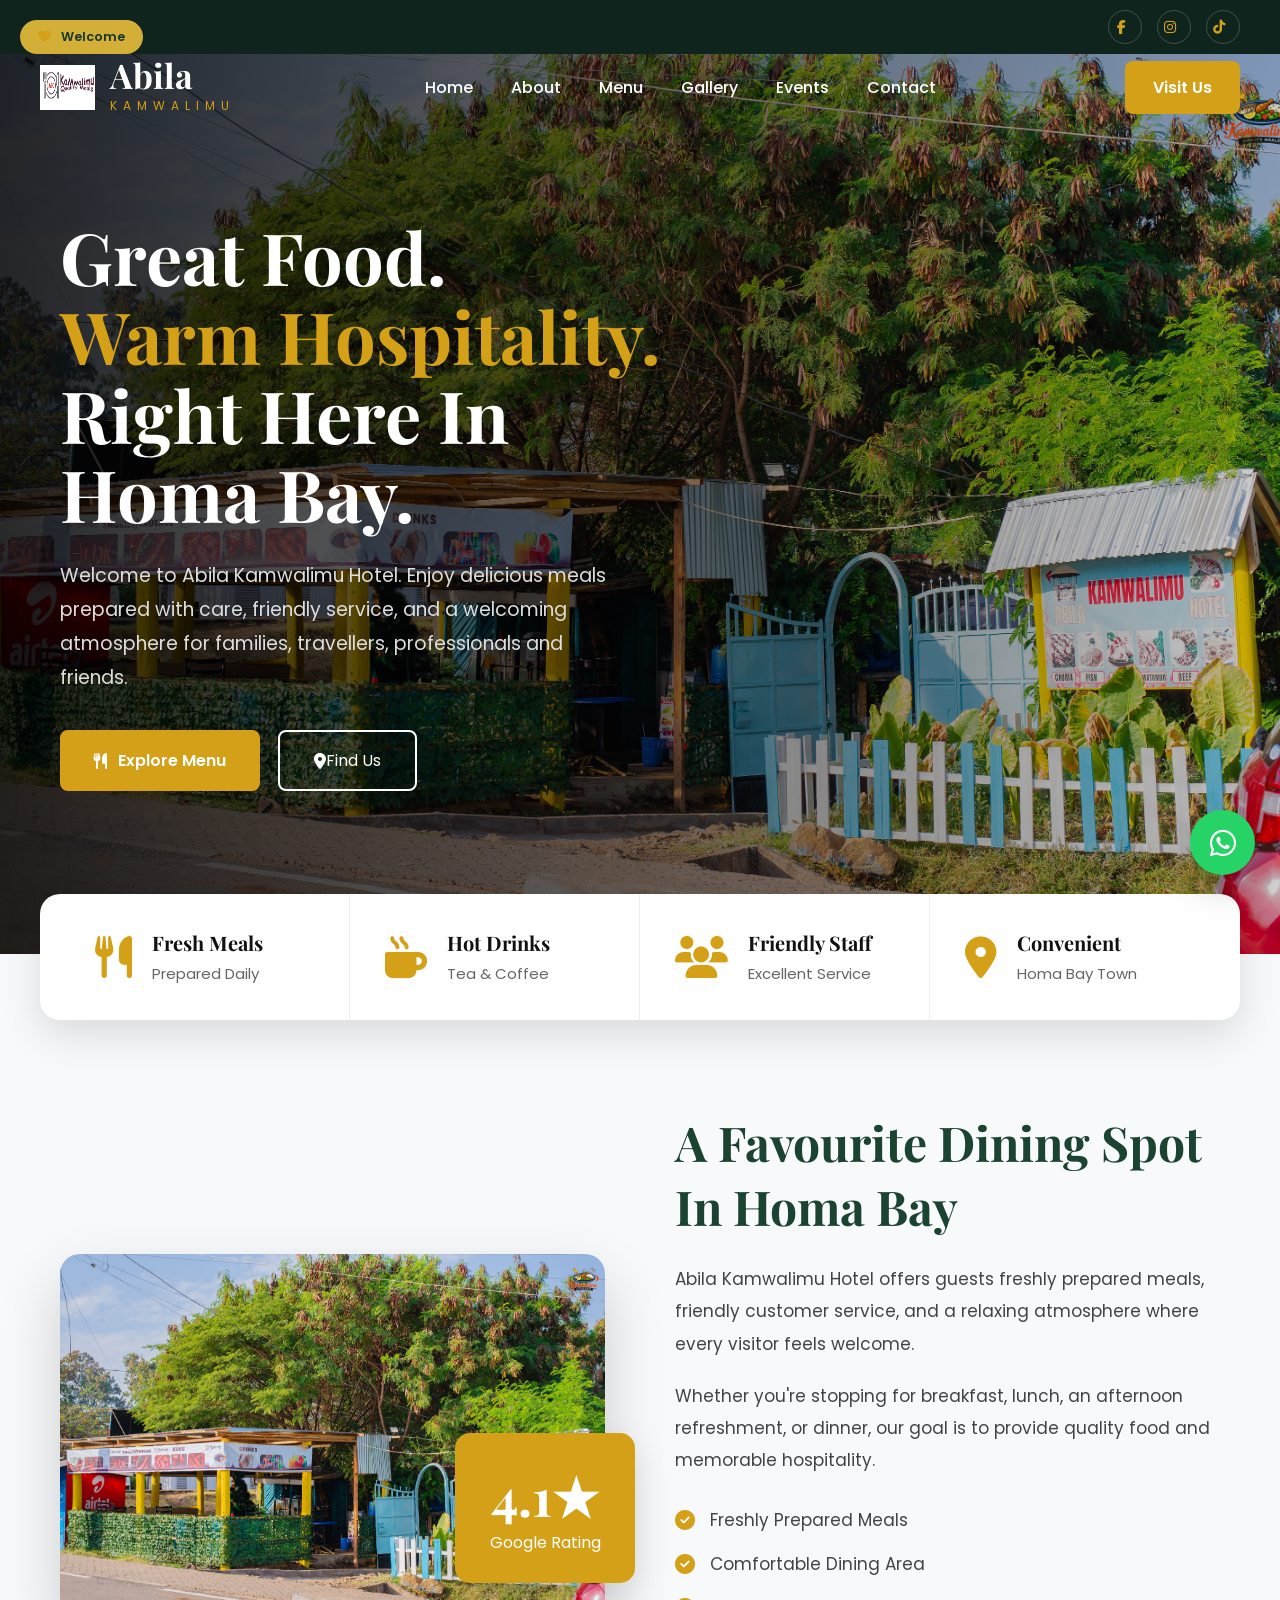
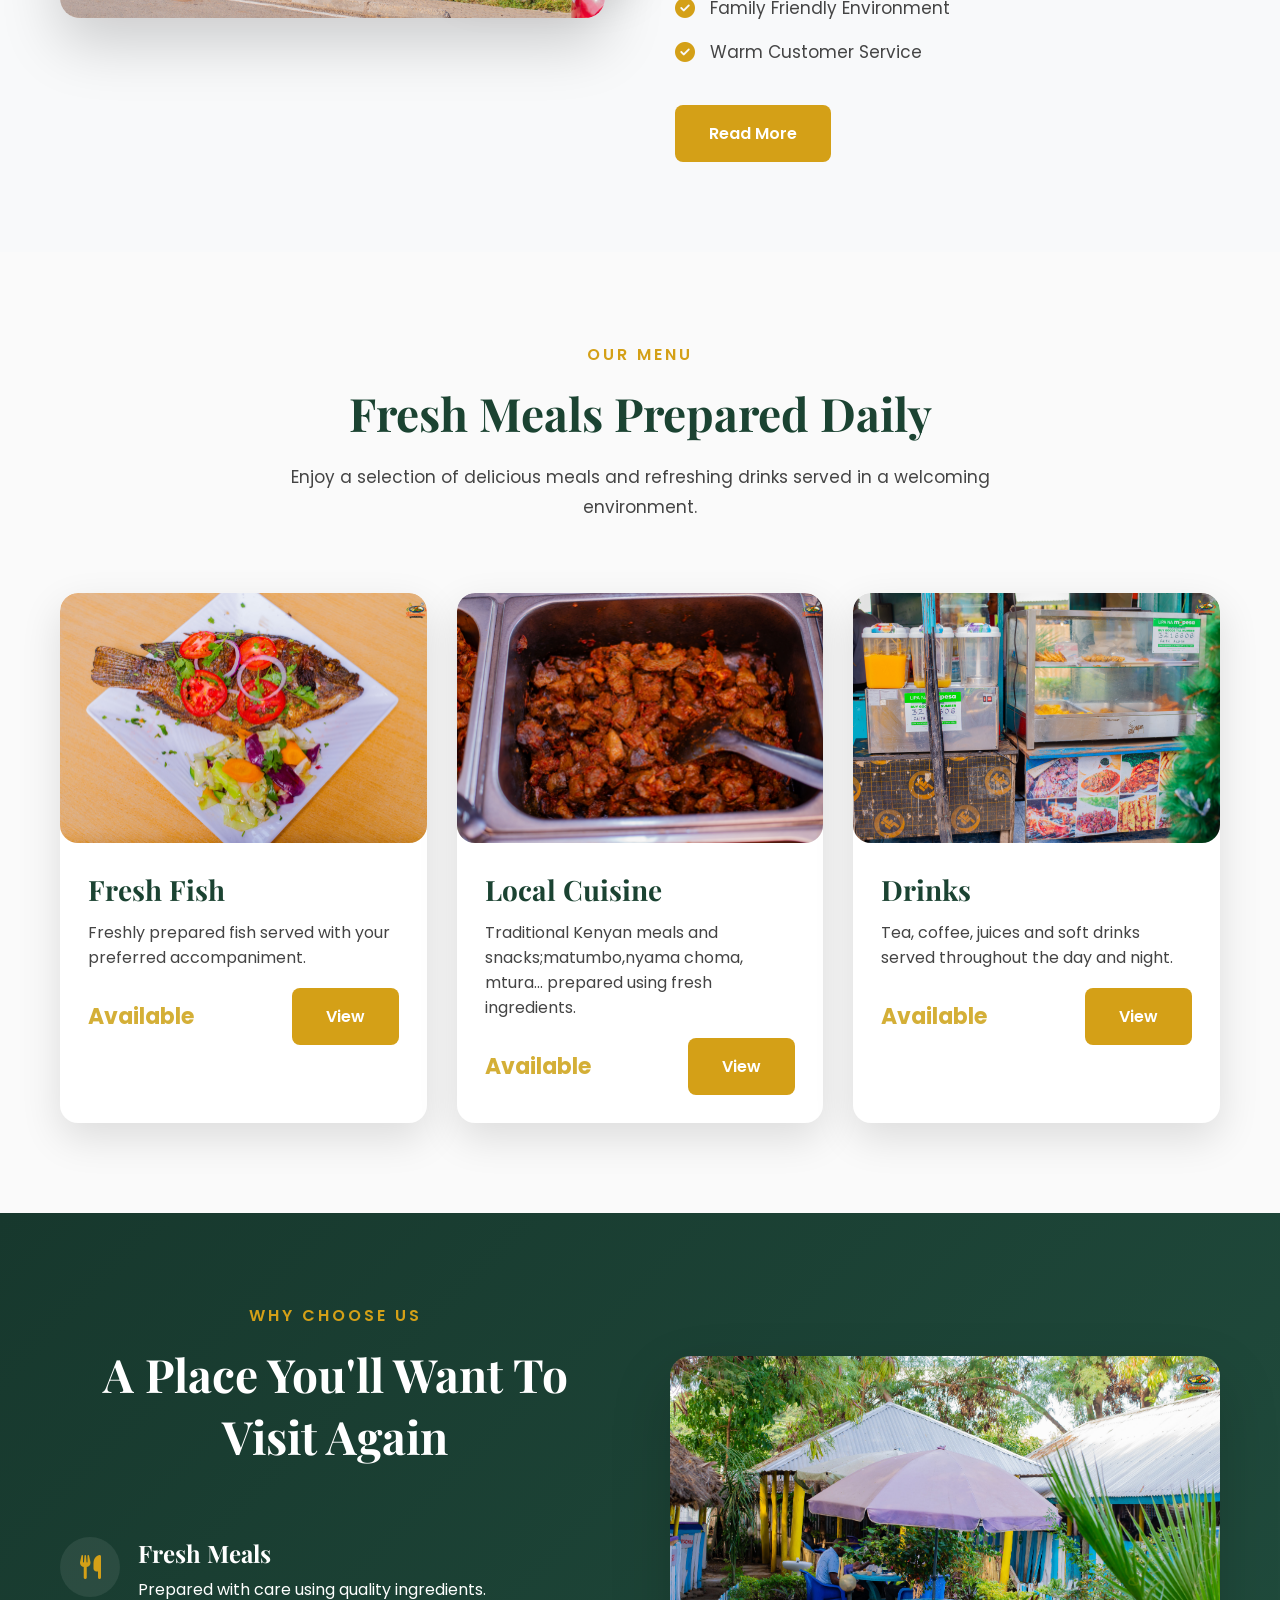
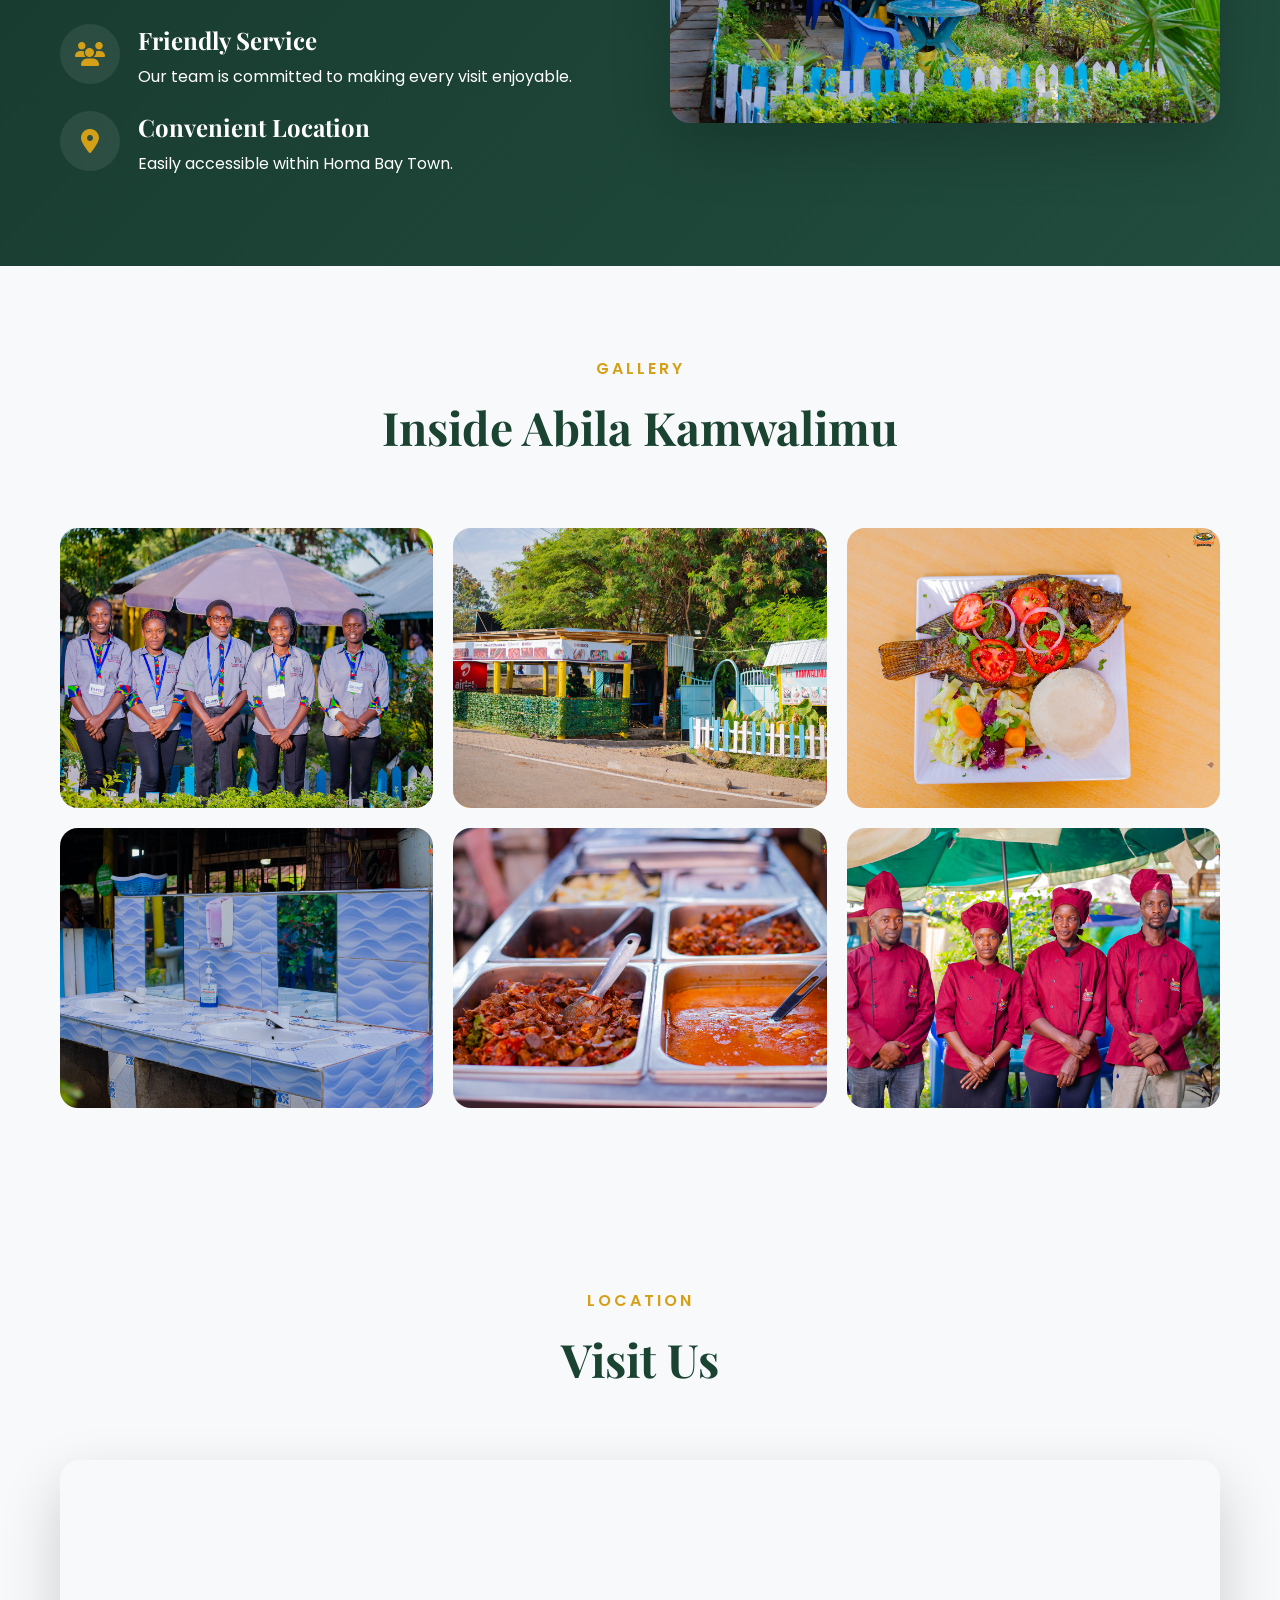
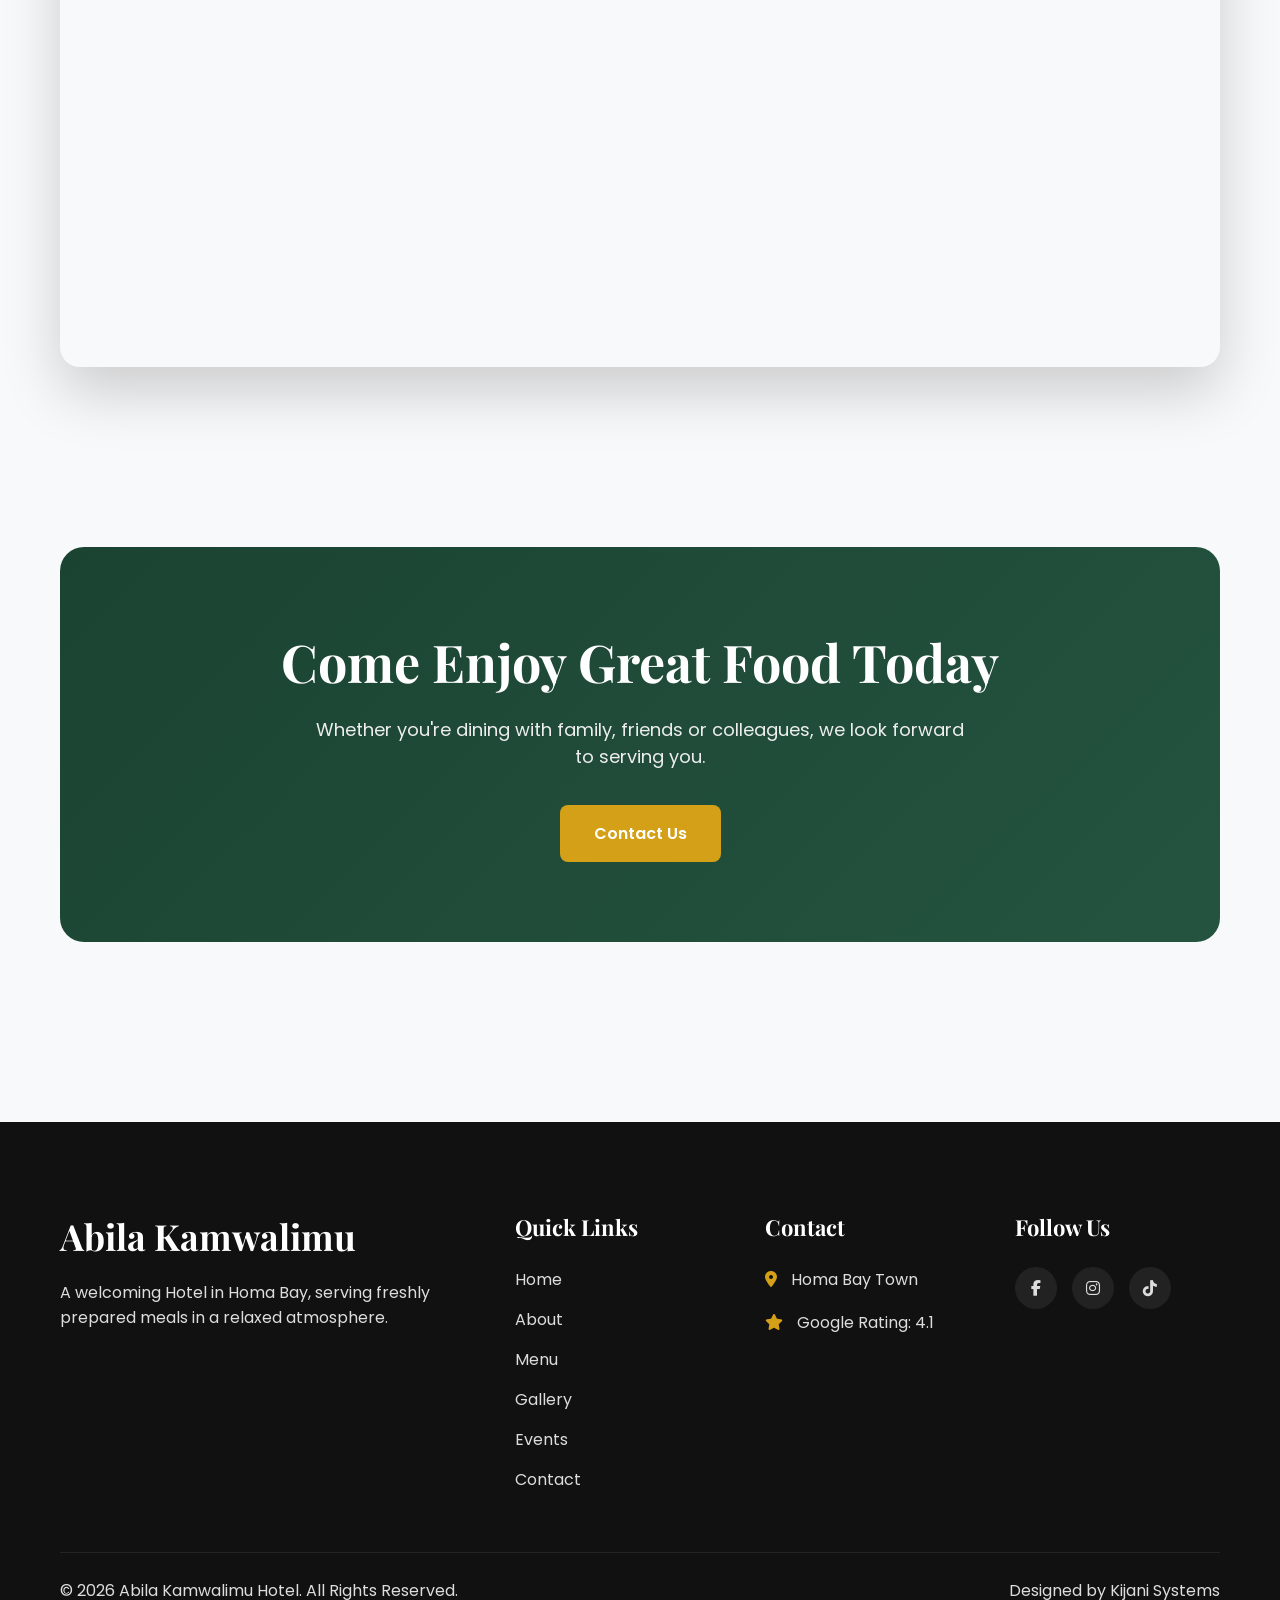
==== commit 5ee330cc: "update" ====
--- a/index.html
+++ b/index.html
@@ -11,7 +11,7 @@
 <title>Abila Kamwalimu Hotel | Homa Bay</title>
 
 <meta name="description"
-content="Abila Kamwalimu Restaurant - Great Food, Warm Hospitality, Right Here in Homa Bay.">
+content="Abila Kamwalimu Hotel - Quality Meals, Warm Hospitality, Right Here in Homa Bay.">
 
 <link rel="preconnect"
 href="https://fonts.googleapis.com">
@@ -52,13 +52,13 @@
 
 <div class="top-center">
 
-<span>
+<!--<span>-->
 
 <!--<i class="fas fa-location-dot"></i>
 
 Homa Bay Town, Kenya-->
 
-</span>
+<!--</span>-->
 
 <!--<span>
 
@@ -74,7 +74,7 @@
 
 <div class="social-icons">
 
-<a href="#">
+<a href="https://www.facebook.com/profile.php?id=61592112063480">
 
 <i class="fab fa-facebook-f"></i>
 
@@ -294,13 +294,13 @@
 
 <div class="hero-content fade-up">
 
-<div class="hero-badge">
-
-<i class="fas fa-star"></i>
+<!--<div class="hero-badge">
+
+<!--<i class="fas fa-star"></i>
 
 Rated 4.1 On Google
 
-</div>
+</div>-->
 
 <h1>
 
@@ -949,21 +949,19 @@
 
         </div>
 
-        <div class="map">
-
-            <!-- Replace with the exact business embed once verified -->
-
-<iframe
-src="https://maps.google.com/maps?q=Abila%20Kamwalimu%20Restaurant%20Salama%20Road%20Opposite%20Full%20Gospel%20Church%20Homa%20Bay%20Kenya&t=&z=17&ie=UTF8&iwloc=&output=embed"
-width="100%"
-height="500"
-style="border:0;"
-allowfullscreen=""
-loading="lazy"
-referrerpolicy="no-referrer-when-downgrade">
-</iframe>
-
-        </div>
+            <div class="map">
+
+              <!-- Replace with the exact business embed once verified -->
+
+                <iframe src="https://maps.google.com/maps?q=Abila%20Kamwalimu%20Restaurant%20Salama%20Road%20Opposite%20Full%20Gospel%20Church%20Homa%20Bay%20Kenya&t=&z=17&ie=UTF8&iwloc=&output=embed"
+                  width="100%"
+                  height="500"
+                  style="border:0;"
+                  allowfullscreen=""
+                  loading="lazy"
+                  referrerpolicy="no-referrer-when-downgrade">
+                </iframe>
+            </div>
 
     </div>
 
@@ -1095,7 +1093,7 @@
 
                 <div class="footer-social">
 
-                    <a href="#"><i class="fab fa-facebook-f"></i></a>
+                    <a href="https://www.facebook.com/profile.php?id=61592112063480"><i class="fab fa-facebook-f"></i></a>
 
                     <a href="#"><i class="fab fa-instagram"></i></a>
 
@@ -1139,18 +1137,16 @@
 
 <!-- Replace the phone number below with the restaurant's verified WhatsApp number -->
 
-<a href="https://wa.me/254746037441"
+<a href="https://wa.me/254729288984"
 class="whatsapp-btn"
 target="_blank">
 
 <i class="fab fa-whatsapp"></i>
 
-</a>
-<class="whatsapp-btn">
-
-<i class="fab fa-whatsapp"></i>
-
-</a>
+<!--</a><class="whatsapp-btn">
+  <i class="fab fa-whatsapp"></i>
+
+</a>-->
 
 <script src="js/app.js"></script>
 
--- a/css/style.css
+++ b/css/style.css
@@ -2832,6 +2832,773 @@
 }
 
 }
+/*==================================================
+ANIMATION VARIABLES
+==================================================*/
+
+:root{
+
+--animation-fast:.35s;
+
+--animation-normal:.6s;
+
+--animation-slow:1s;
+
+--ease:cubic-bezier(.22,.61,.36,1);
+
+}
+
+/*==================================================
+DEFAULT TRANSITIONS
+==================================================*/
+
+a,
+button,
+.btn,
+.card,
+.food-card,
+.gallery-item,
+img,
+input,
+textarea,
+select,
+nav a,
+.social-icons a,
+.footer-social a,
+.category-card,
+.info-card,
+.stat-card{
+
+transition:all var(--animation-fast) var(--ease);
+
+}
+
+/*==================================================
+REVEAL
+==================================================*/
+
+.reveal{
+
+opacity:0;
+
+transform:translateY(80px);
+
+transition:
+
+opacity .9s ease,
+
+transform .9s ease;
+
+}
+
+.reveal.active{
+
+opacity:1;
+
+transform:translateY(0);
+
+}
+
+/*==================================================
+FADE LEFT
+==================================================*/
+
+.fade-left{
+
+opacity:0;
+
+transform:translateX(-80px);
+
+transition:.8s;
+
+}
+
+.fade-left.active{
+
+opacity:1;
+
+transform:none;
+
+}
+
+/*==================================================
+FADE RIGHT
+==================================================*/
+
+.fade-right{
+
+opacity:0;
+
+transform:translateX(80px);
+
+transition:.8s;
+
+}
+
+.fade-right.active{
+
+opacity:1;
+
+transform:none;
+
+}
+
+/*==================================================
+ZOOM
+==================================================*/
+
+.zoom{
+
+opacity:0;
+
+transform:scale(.8);
+
+transition:.8s;
+
+}
+
+.zoom.active{
+
+opacity:1;
+
+transform:scale(1);
+
+}
+
+/*==================================================
+ROTATE
+==================================================*/
+
+.rotate{
+
+opacity:0;
+
+transform:rotate(-10deg) scale(.9);
+
+transition:.8s;
+
+}
+
+.rotate.active{
+
+opacity:1;
+
+transform:none;
+
+}
+
+/*==================================================
+FLOAT
+==================================================*/
+
+.float{
+
+animation:float 5s ease-in-out infinite;
+
+}
+
+@keyframes float{
+
+0%,100%{
+
+transform:translateY(0);
+
+}
+
+50%{
+
+transform:translateY(-15px);
+
+}
+
+}
+
+/*==================================================
+PULSE
+==================================================*/
+
+.pulse{
+
+animation:pulse 2s infinite;
+
+}
+
+@keyframes pulse{
+
+0%{
+
+transform:scale(1);
+
+}
+
+50%{
+
+transform:scale(1.06);
+
+}
+
+100%{
+
+transform:scale(1);
+
+}
+
+}
+
+/*==================================================
+BOUNCE
+==================================================*/
+
+.bounce{
+
+animation:bounce 2s infinite;
+
+}
+
+@keyframes bounce{
+
+0%,100%{
+
+transform:translateY(0);
+
+}
+
+50%{
+
+transform:translateY(-12px);
+
+}
+
+}
+
+/*==================================================
+ROTATE
+==================================================*/
+
+.spin{
+
+animation:spin 8s linear infinite;
+
+}
+
+@keyframes spin{
+
+100%{
+
+transform:rotate(360deg);
+
+}
+
+}
+
+/*==================================================
+SHAKE
+==================================================*/
+
+.shake:hover{
+
+animation:shake .6s;
+
+}
+
+@keyframes shake{
+
+0%,100%{
+
+transform:translateX(0);
+
+}
+
+20%{
+
+transform:translateX(-5px);
+
+}
+
+40%{
+
+transform:translateX(5px);
+
+}
+
+60%{
+
+transform:translateX(-5px);
+
+}
+
+80%{
+
+transform:translateX(5px);
+
+}
+
+}
+
+/*==================================================
+BUTTON HOVER
+==================================================*/
+
+.btn{
+
+position:relative;
+
+overflow:hidden;
+
+}
+
+.btn::before{
+
+content:"";
+
+position:absolute;
+
+left:-120%;
+
+top:0;
+
+width:120%;
+
+height:100%;
+
+background:
+
+linear-gradient(
+
+90deg,
+
+transparent,
+
+rgba(255,255,255,.35),
+
+transparent
+
+);
+
+transition:.8s;
+
+}
+
+.btn:hover::before{
+
+left:120%;
+
+}
+
+/*==================================================
+IMAGE HOVER
+==================================================*/
+
+.image-hover{
+
+overflow:hidden;
+
+}
+
+.image-hover img{
+
+transition:transform .8s;
+
+}
+
+.image-hover:hover img{
+
+transform:scale(1.12);
+
+}
+
+/*==================================================
+CARD
+==================================================*/
+
+.card{
+
+transition:.4s;
+
+}
+
+.card:hover{
+
+transform:translateY(-12px);
+
+box-shadow:0 25px 60px rgba(0,0,0,.15);
+
+}
+
+/*==================================================
+SOCIAL
+==================================================*/
+
+.social-icons a:hover,
+
+.footer-social a:hover{
+
+transform:translateY(-6px) rotate(8deg);
+
+}
+
+/*==================================================
+NAVIGATION
+==================================================*/
+
+nav a{
+
+position:relative;
+
+}
+
+nav a::after{
+
+content:"";
+
+position:absolute;
+
+left:0;
+
+bottom:-8px;
+
+width:0;
+
+height:2px;
+
+background:#d4af37;
+
+transition:.35s;
+
+}
+
+nav a:hover::after{
+
+width:100%;
+
+}
+
+/*==================================================
+LOADER
+==================================================*/
+
+.loader{
+
+animation:loader 1s linear infinite;
+
+}
+
+@keyframes loader{
+
+100%{
+
+transform:rotate(360deg);
+
+}
+
+}
+/*=========================================
+CONFERENCE FACILITIES SECTION
+=========================================*/
+
+.conference-section {
+  padding: 100px 0;
+  background: linear-gradient(180deg, #fff, #f8f8f8);
+  position: relative;
+}
+
+.conference-section::before {
+  content: "";
+  position: absolute;
+  width: 250px;
+  height: 250px;
+  background: rgba(201, 162, 39, .08);
+  border-radius: 50%;
+  top: -80px;
+  right: -80px;
+}
+
+.conference-grid {
+  display: grid;
+  grid-template-columns: repeat(auto-fit, minmax(240px, 1fr));
+  gap: 30px;
+  margin-top: 50px;
+}
+
+.conference-card {
+  background: #fff;
+  border-radius: 20px;
+  padding: 35px 30px;
+  text-align: center;
+  box-shadow: 0 15px 40px rgba(0, 0, 0, .08);
+  transition: .4s ease;
+  border: 1px solid rgba(0, 0, 0, .05);
+  position: relative;
+  overflow: hidden;
+}
+
+.conference-card::before {
+  content: "";
+  position: absolute;
+  width: 100%;
+  height: 4px;
+  background: #c9a227;
+  left: 0;
+  top: 0;
+  transform: scaleX(0);
+  transition: .4s;
+}
+
+.conference-card:hover {
+  transform: translateY(-12px);
+  box-shadow: 0 25px 55px rgba(0, 0, 0, .15);
+}
+
+.conference-card:hover::before {
+  transform: scaleX(1);
+}
+
+.conference-card i {
+  width: 80px;
+  height: 80px;
+  border-radius: 50%;
+  background: #c9a227;
+  color: #fff;
+  display: flex;
+  justify-content: center;
+  align-items: center;
+  margin: auto;
+  font-size: 32px;
+  margin-bottom: 20px;
+  transition: .4s;
+}
+
+.conference-card:hover i {
+  transform: rotateY(180deg);
+}
+
+.conference-card h3 {
+  font-size: 1.4rem;
+  margin-bottom: 15px;
+  color: #222;
+}
+
+.conference-card p {
+  color: #666;
+  line-height: 1.7;
+}
+
+.conference-action {
+  text-align: center;
+  margin-top: 60px;
+}
+
+
+/*=========================================
+BOOKING SECTION
+=========================================*/
+
+.conference-booking {
+  padding: 100px 0;
+  background: #f7f7f7;
+}
+
+.conference-booking form {
+  background: #fff;
+  padding: 45px;
+  border-radius: 25px;
+  box-shadow: 0 20px 50px rgba(0, 0, 0, .08);
+  margin-top: 50px;
+}
+
+.form-grid {
+  display: grid;
+  grid-template-columns: repeat(2, 1fr);
+  gap: 20px;
+}
+
+.form-grid input,
+.form-grid select,
+.conference-booking textarea {
+  
+  width: 100%;
+  padding: 16px 18px;
+  border: 1px solid #ddd;
+  border-radius: 12px;
+  font-size: 15px;
+  transition: .3s;
+  outline: none;
+  background: #fff;
+}
+
+.form-grid input:focus,
+.form-grid select:focus,
+.conference-booking textarea:focus {
+  
+  border-color: #c9a227;
+  box-shadow: 0 0 0 4px rgba(201, 162, 39, .15);
+}
+
+.conference-booking textarea {
+  margin-top: 25px;
+  resize: vertical;
+  min-height: 170px;
+}
+
+.conference-booking h3 {
+  margin: 35px 0 20px;
+  font-size: 1.2rem;
+}
+
+
+/*=========================================
+CHECKBOX GRID
+=========================================*/
+
+.checkbox-grid {
+  display: grid;
+  grid-template-columns: repeat(auto-fit, minmax(220px, 1fr));
+  gap: 15px;
+}
+
+.checkbox-grid label {
+  
+  display: flex;
+  align-items: center;
+  gap: 12px;
+  padding: 18px;
+  border-radius: 15px;
+  cursor: pointer;
+  border: 1px solid #ddd;
+  background: #fafafa;
+  transition: .35s;
+}
+
+.checkbox-grid label:hover {
+  background: #fff;
+  border-color: #c9a227;
+  transform: translateY(-4px);
+}
+
+.checkbox-grid input {
+  width: 20px;
+  height: 20px;
+  accent-color: #c9a227;
+}
+
+
+/*=========================================
+SUBMIT BUTTON
+=========================================*/
+
+.conference-booking button {
+  
+  width: 100%;
+  margin-top: 35px;
+  padding: 18px;
+  font-size: 17px;
+  font-weight: 600;
+  border: none;
+  border-radius: 15px;
+  background: #c9a227;
+  color: #fff;
+  cursor: pointer;
+  transition: .35s;
+}
+
+.conference-booking button:hover {
+  
+  background: #a98417;
+  transform: translateY(-4px);
+  box-shadow: 0 18px 35px rgba(201, 162, 39, .35);
+}
+
+
+/*=========================================
+ANIMATIONS
+=========================================*/
+
+@keyframes fadeUp {
+  
+  from {
+    opacity: 0;
+    transform: translateY(40px);
+  }
+  
+  to {
+    opacity: 1;
+    transform: translateY(0);
+  }
+  
+}
+
+.conference-card {
+  animation: fadeUp .8s ease both;
+}
+
+.conference-booking form {
+  animation: fadeUp 1s ease;
+}
+
+
+/*=========================================
+RESPONSIVE
+=========================================*/
+
+/*=================================
+PDF VIEWER
+=================================*/
+
+.pdf-viewer {
+  
+  width: 100%;
+  max-width: 1100px;
+  margin: 60px auto;
+  
+}
+
+.pdf-page {
+  
+  background: #fff;
+  
+  border-radius: 18px;
+  
+  padding: 15px;
+  
+  margin-bottom: 45px;
+  
+  box-shadow: 0 18px 40px rgba(0, 0, 0, .12);
+  
+  transition: .35s;
+  
+}
+
+.pdf-page:hover {
+  
+  transform: translateY(-6px);
+  
+}
+
+.pdf-page canvas {
+  
+  width: 100%;
+  
+  height: auto;
+  
+  display: block;
+  
+  border-radius: 12px;
+  
+}
+
+.page-number {
+  
+  text-align: center;
+  
+  margin-top: 18px;
+  
+  font-weight: 600;
+  
+  color: #666;
+  
+  letter-spacing: 1px;
+  
+}
 
 /*=========================================================
 END OF STYLE.CSS
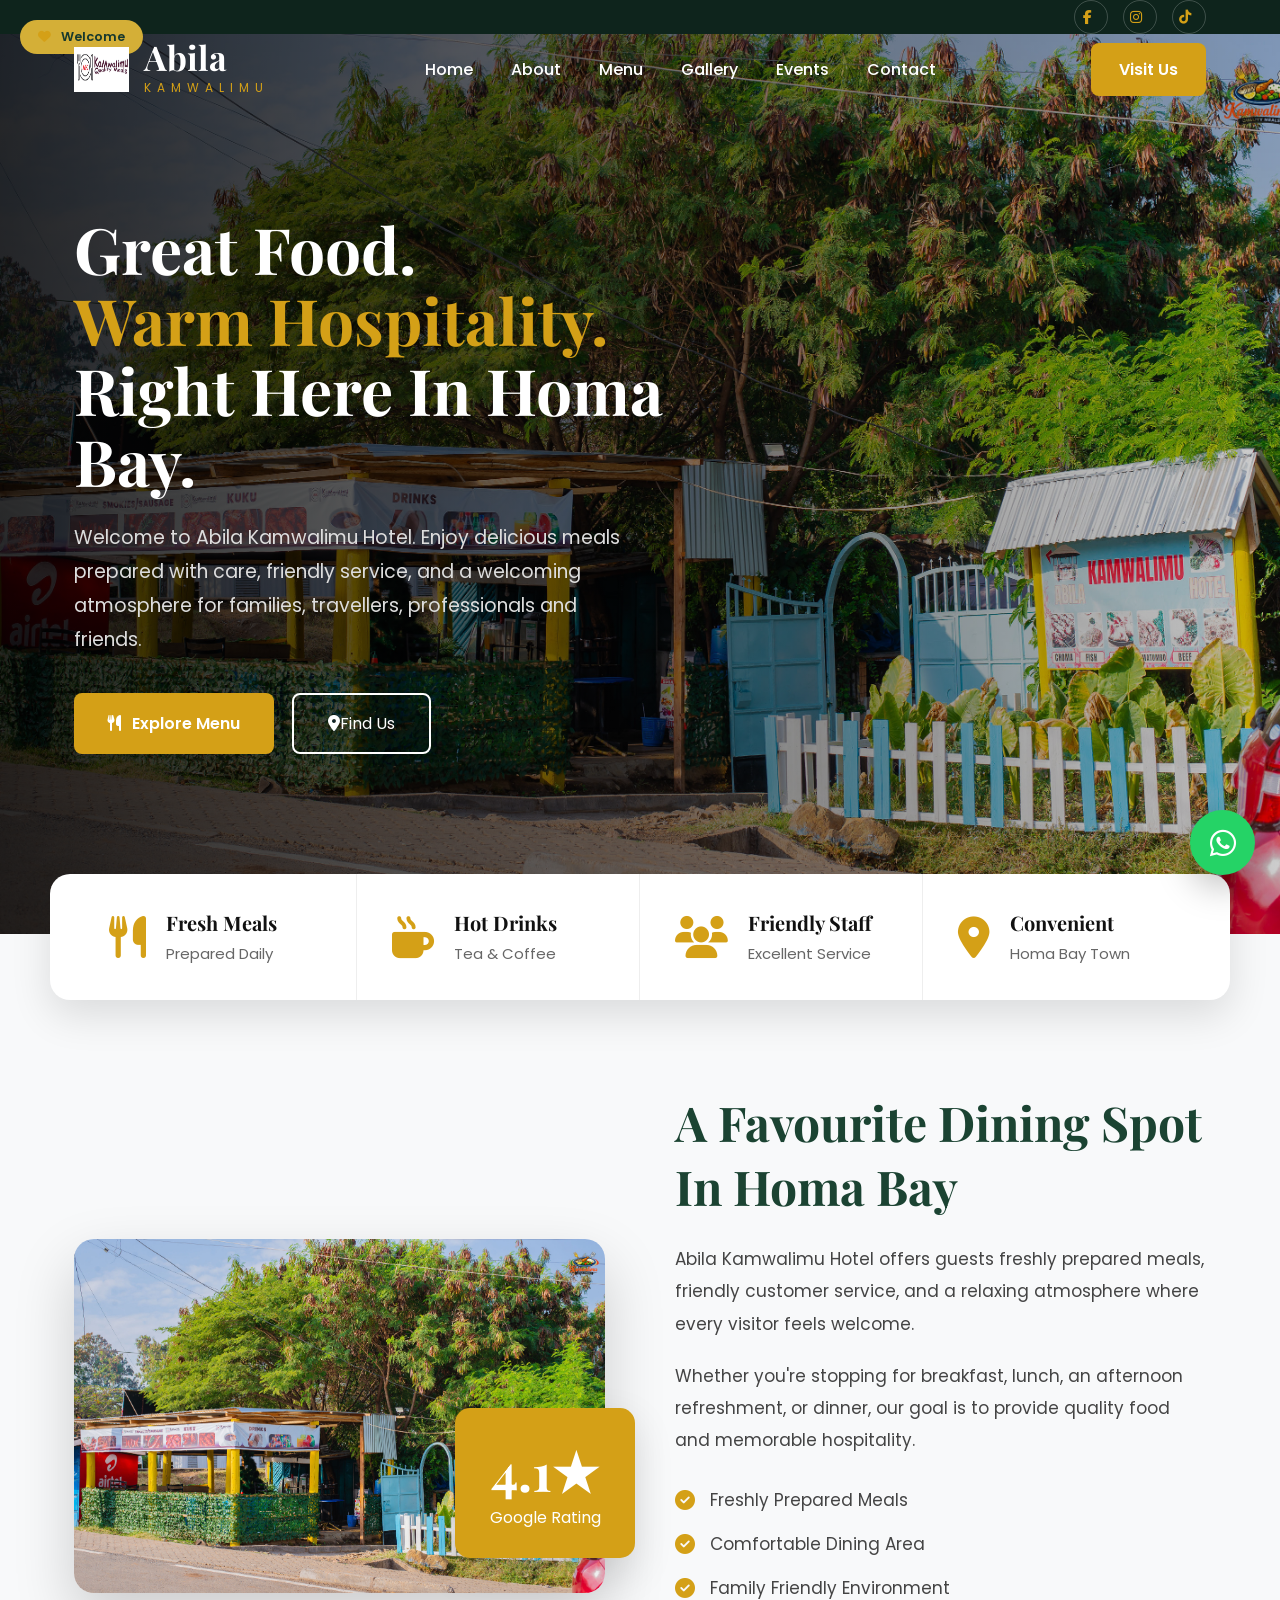
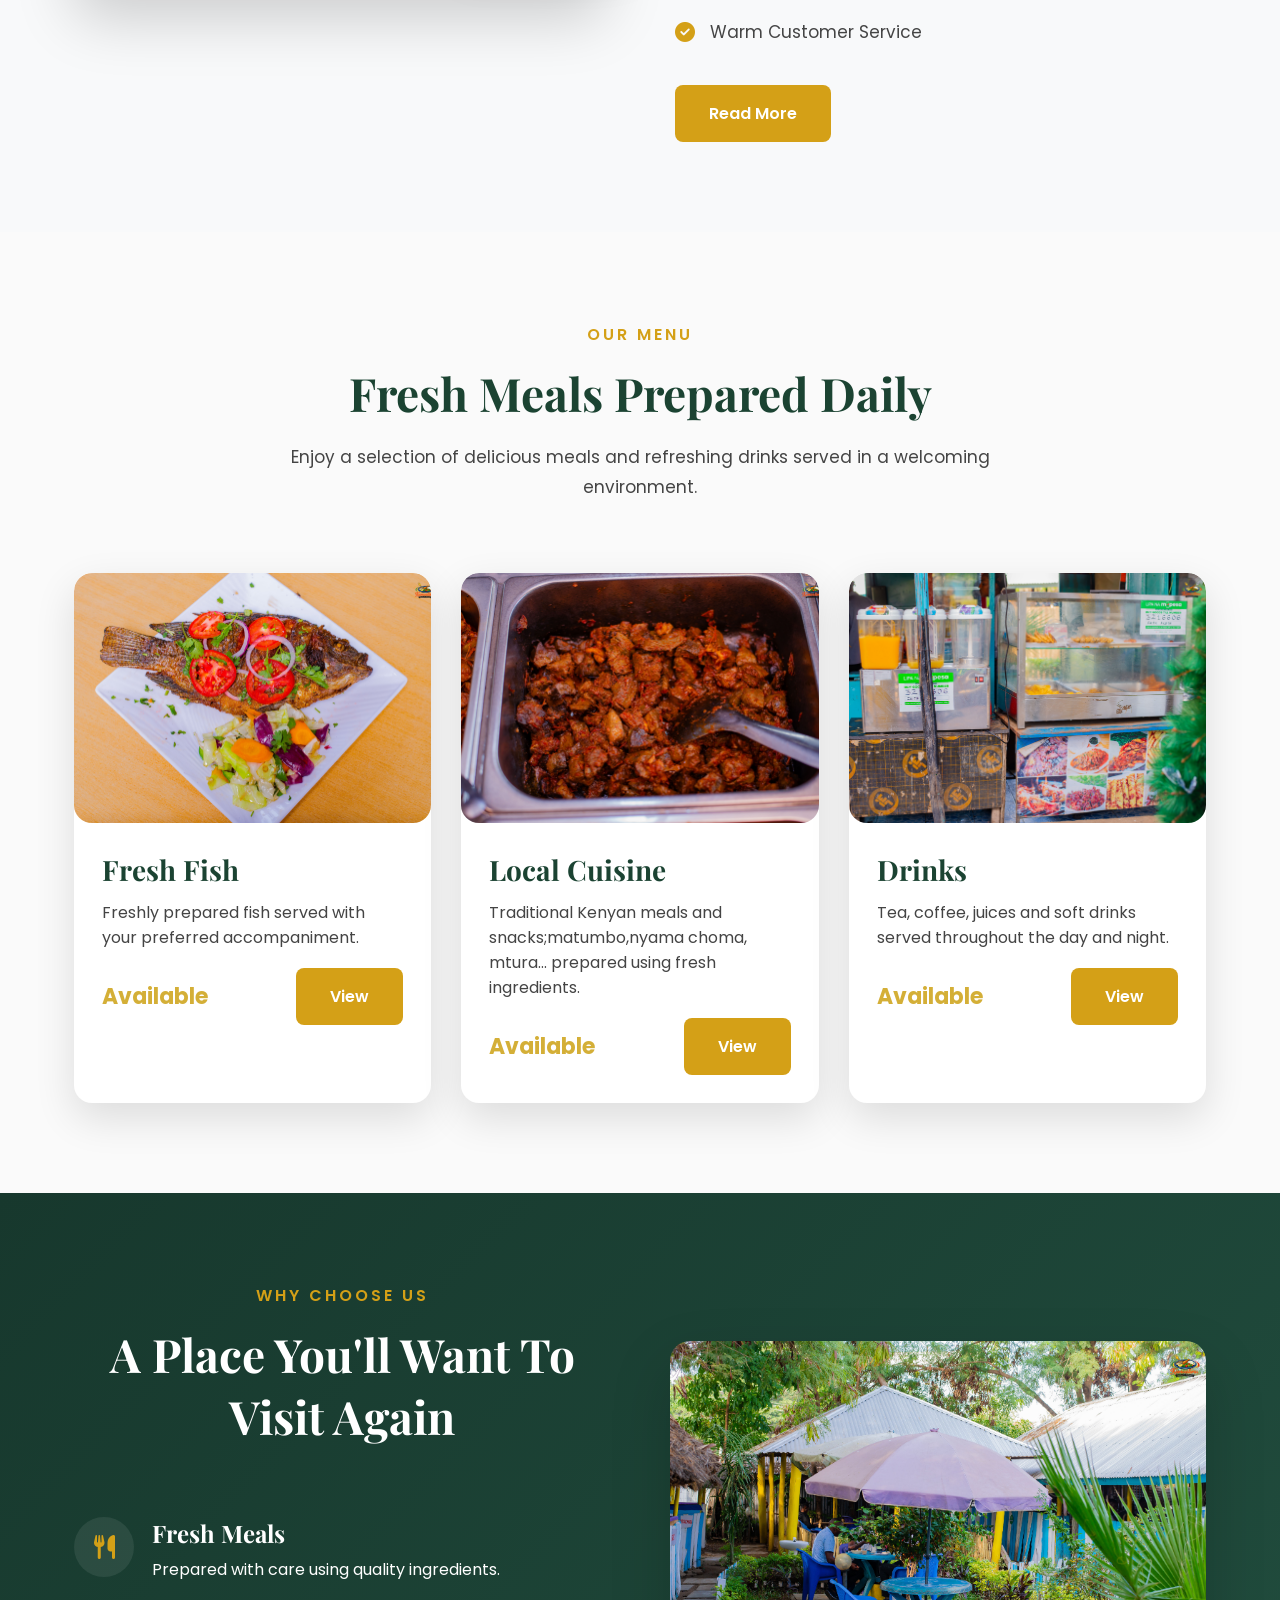
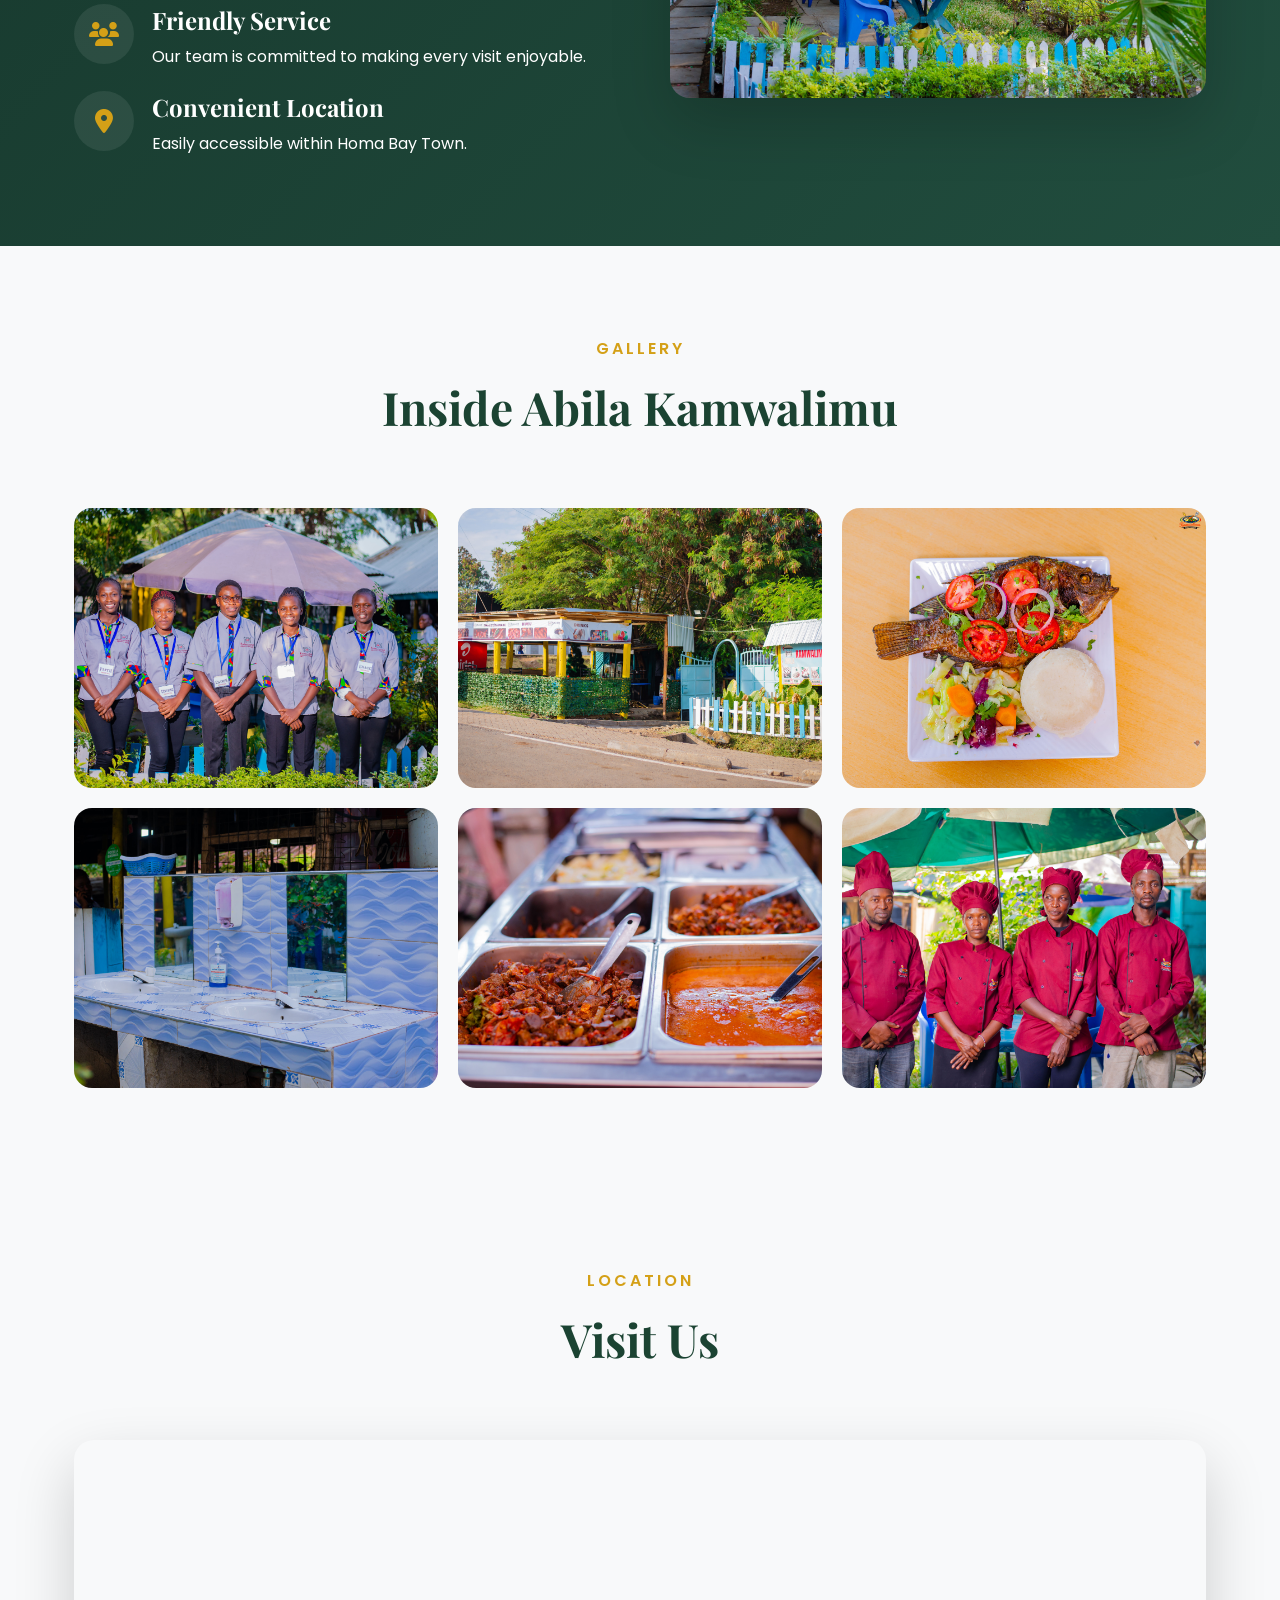
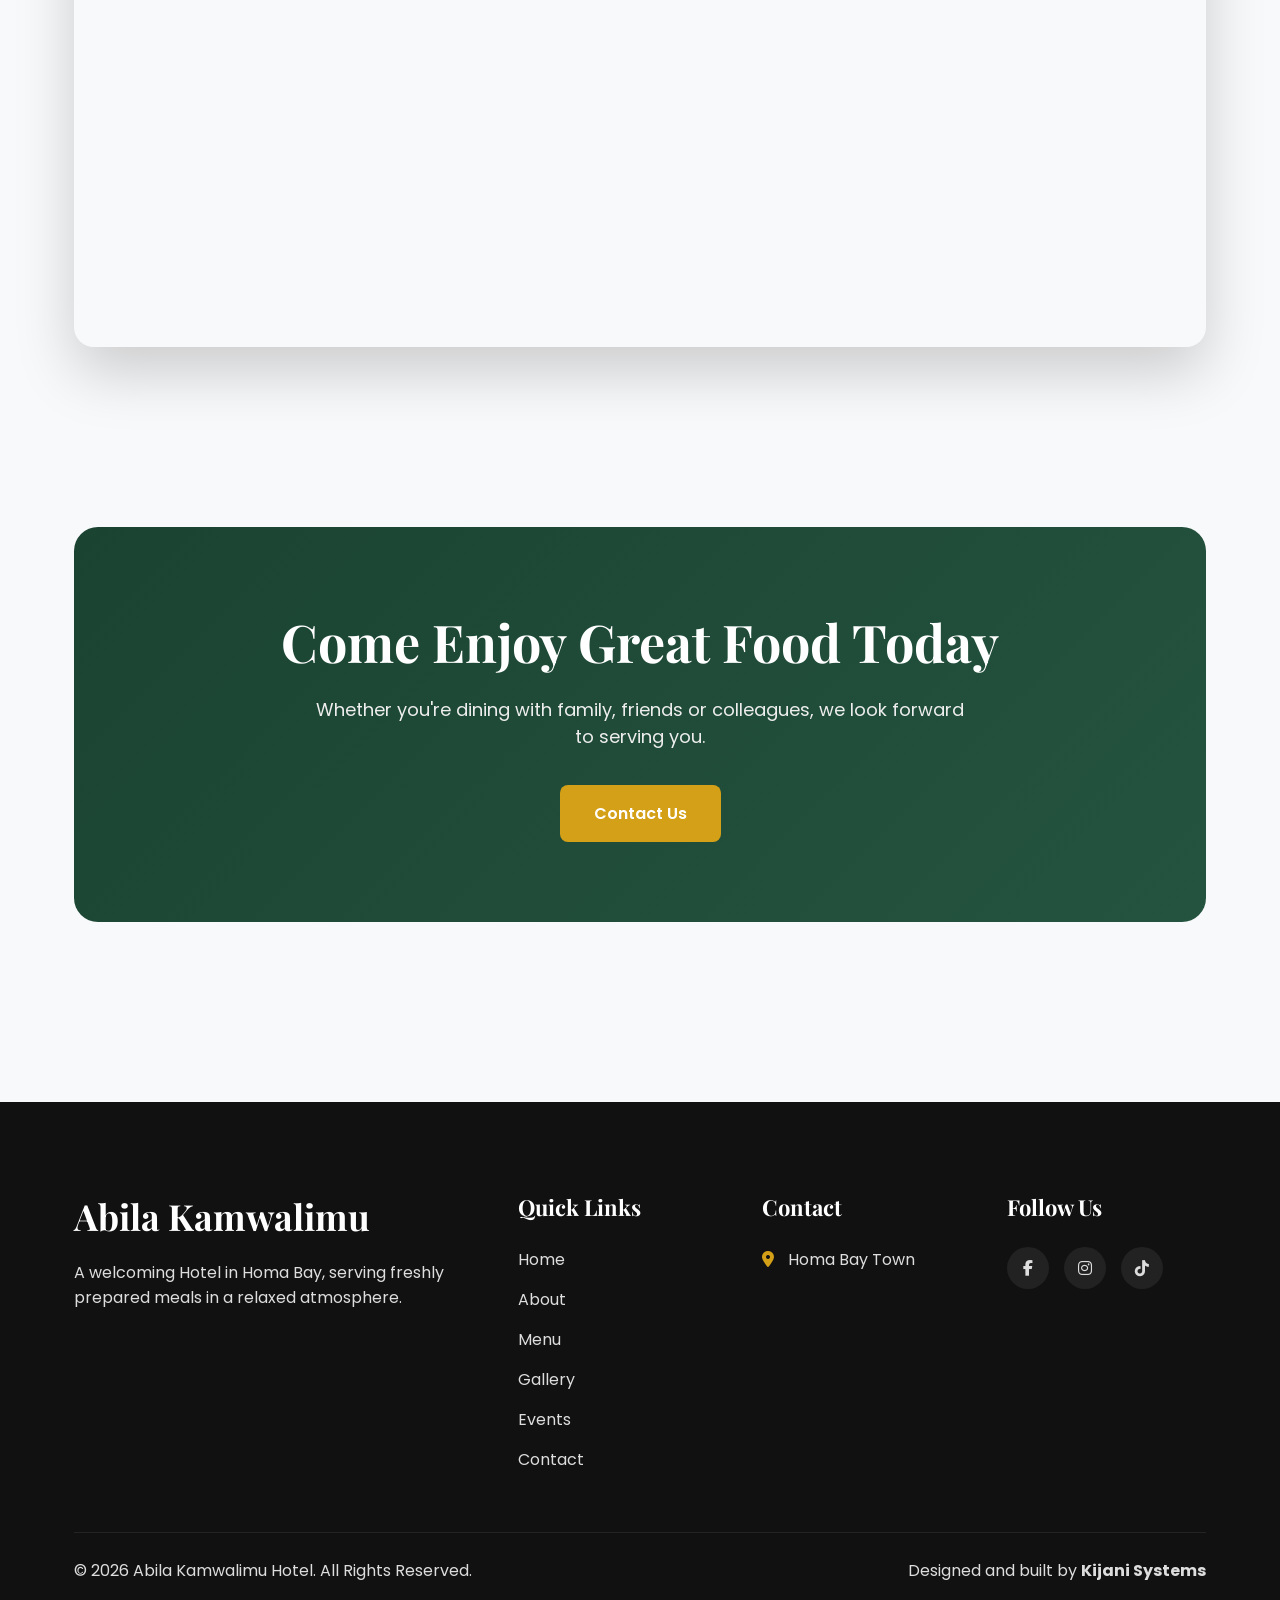
==== commit 8758be8f: "update" ====
--- a/index.html
+++ b/index.html
@@ -28,6 +28,7 @@
 
 <link rel="stylesheet"
 href="css/style.css">
+<link rel="stylesheet" href="css/responsive.css">
 
 <link rel="icon"
 href="images/logo/favicon.png">
@@ -1071,13 +1072,13 @@
 
                     </p>
 
-                    <p>
+                  <!--  <p>
 
                         <i class="fas fa-star"></i>
 
                         Google Rating: 4.1
 
-                    </p>
+                    </p>-->
 
                 </div>
 
@@ -1116,7 +1117,7 @@
 
             <p>
 
-                Designed by Kijani Systems
+                Designed and built by <strong>Kijani Systems</strong>
 
             </p>
 
@@ -1143,10 +1144,6 @@
 
 <i class="fab fa-whatsapp"></i>
 
-<!--</a><class="whatsapp-btn">
-  <i class="fab fa-whatsapp"></i>
-
-</a>-->
 
 <script src="js/app.js"></script>
 
--- a/css/responsive.css
+++ b/css/responsive.css
@@ -0,0 +1,1033 @@
+/*====================================================
+RESPONSIVE.CSS
+Abila Kamwalimu Hotel
+Author: Kijani Systems
+Mobile First Responsive Layer
+======================================================*/
+
+
+/*==========================================
+1400px
+Large Desktop
+==========================================*/
+
+@media (max-width:1400px){
+
+.container{
+
+max-width:1180px;
+
+padding:0 24px;
+
+}
+
+.hero h1{
+
+font-size:4rem;
+
+}
+
+.section{
+
+padding:90px 0;
+
+}
+
+}
+
+
+
+/*==========================================
+1200px
+Laptop
+==========================================*/
+
+@media (max-width:1200px){
+
+.container{
+
+max-width:100%;
+
+padding:0 24px;
+
+}
+
+.hero{
+
+min-height:85vh;
+
+}
+
+.hero-content{
+
+max-width:700px;
+
+}
+
+.hero h1{
+
+font-size:3.5rem;
+
+line-height:1.15;
+
+}
+
+.section-title{
+
+font-size:2.5rem;
+
+}
+
+.stats-grid,
+
+.info-grid,
+
+.footer-grid,
+
+.featured-menu-grid,
+
+.category-grid,
+
+.events-grid,
+
+.gallery-grid,
+
+.services-grid{
+
+grid-template-columns:
+
+repeat(2,1fr);
+
+gap:24px;
+
+}
+
+.about-grid,
+
+.contact-grid,
+
+.story-grid,
+
+.chef-grid{
+
+grid-template-columns:1fr 1fr;
+
+gap:35px;
+
+}
+
+.dashboard-grid{
+
+grid-template-columns:1fr;
+
+}
+
+.sidebar{
+
+width:260px;
+
+}
+
+.main-content{
+
+margin-left:260px;
+
+}
+
+}
+
+
+
+/*==========================================
+992px
+Tablet
+==========================================*/
+
+@media (max-width:992px){
+
+.container{
+
+padding:0 20px;
+
+}
+
+nav{
+
+display:none;
+
+}
+
+.header-btn{
+
+display:none;
+
+}
+
+.menu-toggle{
+
+display:flex;
+
+}
+
+.hero{
+
+height:auto;
+
+padding:150px 0 90px;
+
+text-align:center;
+
+}
+
+.hero-content{
+
+margin:auto;
+
+}
+
+.hero h1{
+
+font-size:3rem;
+
+}
+
+.hero-buttons{
+
+justify-content:center;
+
+flex-wrap:wrap;
+
+gap:15px;
+
+}
+
+.hero-buttons .btn{
+
+min-width:220px;
+
+}
+
+.about-grid,
+
+.story-grid,
+
+.contact-grid,
+
+.chef-grid{
+
+grid-template-columns:1fr;
+
+}
+
+.stats-grid,
+
+.info-grid,
+
+.featured-menu-grid,
+
+.category-grid,
+
+.events-grid,
+
+.gallery-grid,
+
+.services-grid,
+
+.footer-grid{
+
+grid-template-columns:repeat(2,1fr);
+
+}
+
+.timeline{
+
+padding-left:30px;
+
+}
+
+.dashboard-grid{
+
+grid-template-columns:1fr;
+
+}
+
+.main-content{
+
+margin-left:0;
+
+padding:20px;
+
+}
+
+.sidebar{
+
+left:-280px;
+
+position:fixed;
+
+height:100%;
+
+z-index:1000;
+
+transition:.35s;
+
+}
+
+.sidebar.active{
+
+left:0;
+
+}
+
+.topbar{
+
+margin-left:0;
+
+}
+
+.table-wrapper{
+
+overflow-x:auto;
+
+}
+
+canvas{
+
+max-width:100%;
+
+height:auto;
+
+}
+
+iframe{
+
+width:100%;
+
+height:700px;
+
+}
+
+}
+
+
+
+/*==========================================
+768px
+Large Phones
+==========================================*/
+
+@media (max-width:768px){
+
+.container{
+
+padding:0 18px;
+
+}
+
+.section{
+
+padding:70px 0;
+
+}
+
+.hero{
+
+padding:130px 0 70px;
+
+}
+
+.hero h1{
+
+font-size:2.5rem;
+
+}
+
+.hero p{
+
+font-size:1rem;
+
+}
+
+.hero-buttons{
+
+flex-direction:column;
+
+align-items:center;
+
+}
+
+.hero-buttons .btn{
+
+width:100%;
+
+max-width:340px;
+
+}
+
+.stats-grid,
+
+.info-grid,
+
+.footer-grid,
+
+.events-grid,
+
+.gallery-grid,
+
+.featured-menu-grid,
+
+.category-grid,
+
+.services-grid{
+
+grid-template-columns:1fr;
+
+}
+
+.food-card img{
+
+height:240px;
+
+object-fit:cover;
+
+}
+
+.logo img{
+
+width:55px;
+
+}
+
+.logo-text h2{
+
+font-size:1.2rem;
+
+}
+
+.logo-text span{
+
+font-size:.8rem;
+
+}
+
+.pdf-toolbar{
+
+flex-direction:column;
+
+gap:15px;
+
+align-items:center;
+
+}
+
+.toolbar-left,
+
+.toolbar-right{
+
+width:100%;
+
+justify-content:center;
+
+flex-wrap:wrap;
+
+}
+
+#pdf-render{
+
+width:100%!important;
+
+height:auto!important;
+
+}
+
+.form-grid{
+
+grid-template-columns:1fr;
+
+}
+
+.checkbox-grid{
+
+grid-template-columns:1fr 1fr;
+
+}
+
+.booking-meta{
+
+grid-template-columns:1fr;
+
+}
+
+.facilities-grid{
+
+grid-template-columns:repeat(2,1fr);
+
+}
+
+.quick-actions{
+
+grid-template-columns:1fr;
+
+}
+
+.topbar{
+
+flex-direction:column;
+
+gap:18px;
+
+height:auto;
+
+padding:18px;
+
+}
+
+.search-box{
+
+width:100%;
+
+}
+
+}
+/*====================================================
+576px
+Small Phones
+======================================================*/
+
+@media (max-width:576px){
+
+.container{
+
+padding:0 16px;
+
+}
+
+.section{
+
+padding:60px 0;
+
+}
+
+.hero{
+
+padding:110px 0 60px;
+
+min-height:auto;
+
+}
+
+.hero h1{
+
+font-size:2.1rem;
+
+line-height:1.2;
+
+}
+
+.hero p{
+
+font-size:.95rem;
+
+}
+
+.section-header h2{
+
+font-size:1.9rem;
+
+}
+
+.section-header p{
+
+font-size:.95rem;
+
+}
+
+.btn{
+
+width:100%;
+
+justify-content:center;
+
+}
+
+.header-btn{
+
+display:none;
+
+}
+
+.food-card,
+
+.stat-card,
+
+.info-card,
+
+.category-card,
+
+.event-card,
+
+.gallery-card{
+
+padding:18px;
+
+}
+
+.food-image img{
+
+height:220px;
+
+object-fit:cover;
+
+}
+
+.footer-bottom{
+
+flex-direction:column;
+
+text-align:center;
+
+gap:12px;
+
+}
+
+.whatsapp-btn{
+
+width:56px;
+
+height:56px;
+
+right:18px;
+
+bottom:18px;
+
+}
+
+.scroll-top{
+
+right:18px;
+
+bottom:90px;
+
+}
+
+iframe{
+
+height:520px;
+
+}
+
+canvas{
+
+width:100%!important;
+
+height:auto!important;
+
+}
+
+.facilities-grid{
+
+grid-template-columns:1fr;
+
+}
+
+.checkbox-grid{
+
+grid-template-columns:1fr;
+
+}
+
+.quick-actions{
+
+grid-template-columns:1fr;
+
+}
+
+.form-grid{
+
+grid-template-columns:1fr;
+
+}
+
+.booking-meta{
+
+grid-template-columns:1fr;
+
+}
+
+.login-card{
+
+padding:30px 22px;
+
+margin:20px;
+
+}
+
+.login-logo img{
+
+width:70px;
+
+}
+
+.login-logo h2{
+
+font-size:26px;
+
+}
+
+}
+
+
+
+/*====================================================
+480px
+Extra Small Phones
+======================================================*/
+
+@media (max-width:480px){
+
+.hero h1{
+
+font-size:1.8rem;
+
+}
+
+.section-title{
+
+font-size:1.6rem;
+
+}
+
+.logo img{
+
+width:46px;
+
+}
+
+.logo-text h2{
+
+font-size:1rem;
+
+}
+
+.logo-text span{
+
+font-size:.72rem;
+
+}
+
+.navbar{
+
+padding:14px 0;
+
+}
+
+.hero-buttons{
+
+gap:12px;
+
+}
+
+.btn{
+
+padding:14px 20px;
+
+font-size:15px;
+
+}
+
+.stat-card h2{
+
+font-size:28px;
+
+}
+
+.food-image img{
+
+height:200px;
+
+}
+
+.pdf-toolbar{
+
+padding:12px;
+
+}
+
+.pdf-btn{
+
+width:42px;
+
+height:42px;
+
+font-size:14px;
+
+}
+
+.table-wrapper{
+
+font-size:13px;
+
+}
+
+table{
+
+min-width:700px;
+
+}
+
+.topbar{
+
+padding:15px;
+
+}
+
+.sidebar{
+
+width:260px;
+
+}
+
+.main-content{
+
+padding:15px;
+
+}
+
+}
+
+
+
+/*====================================================
+360px
+Very Small Devices
+======================================================*/
+
+@media (max-width:360px){
+
+.container{
+
+padding:0 12px;
+
+}
+
+.hero{
+
+padding-top:95px;
+
+}
+
+.hero h1{
+
+font-size:1.6rem;
+
+}
+
+.hero p{
+
+font-size:.9rem;
+
+}
+
+.section-header h2{
+
+font-size:1.45rem;
+
+}
+
+.logo{
+
+gap:8px;
+
+}
+
+.logo img{
+
+width:42px;
+
+}
+
+.btn{
+
+font-size:14px;
+
+padding:13px 18px;
+
+}
+
+.food-card,
+
+.stat-card,
+
+.info-card{
+
+padding:15px;
+
+}
+
+.food-image img{
+
+height:180px;
+
+}
+
+.whatsapp-btn,
+
+.scroll-top{
+
+width:50px;
+
+height:50px;
+
+}
+
+}
+
+
+
+/*====================================================
+LANDSCAPE PHONES
+======================================================*/
+
+@media (max-height:500px) and (orientation:landscape){
+
+.hero{
+
+min-height:100vh;
+
+padding:90px 0 40px;
+
+}
+
+.hero h1{
+
+font-size:2rem;
+
+}
+
+.hero-buttons{
+
+flex-direction:row;
+
+}
+
+}
+
+
+
+/*====================================================
+RESPONSIVE UTILITIES
+======================================================*/
+
+.hide-mobile{
+
+display:block;
+
+}
+
+.show-mobile{
+
+display:none;
+
+}
+
+@media (max-width:768px){
+
+.hide-mobile{
+
+display:none!important;
+
+}
+
+.show-mobile{
+
+display:block!important;
+
+}
+
+.mobile-center{
+
+text-align:center!important;
+
+}
+
+.mobile-full{
+
+width:100%!important;
+
+}
+
+.mobile-stack{
+
+display:flex;
+
+flex-direction:column;
+
+gap:15px;
+
+}
+
+.mobile-scroll{
+
+overflow-x:auto;
+
+-webkit-overflow-scrolling:touch;
+
+}
+
+}
+
+
+
+/*====================================================
+TOUCH IMPROVEMENTS
+======================================================*/
+
+@media (hover:none){
+
+.btn:hover,
+
+.food-card:hover,
+
+.stat-card:hover,
+
+.category-card:hover,
+
+.gallery-card:hover,
+
+.event-card:hover{
+
+transform:none;
+
+}
+
+a,
+
+button{
+
+min-height:44px;
+
+min-width:44px;
+
+}
+
+}
+
+
+
+/*====================================================
+ANIMATION OPTIMIZATION
+======================================================*/
+
+@media (prefers-reduced-motion:reduce){
+
+*{
+
+animation:none!important;
+
+transition:none!important;
+
+scroll-behavior:auto!important;
+
+}
+
+}
